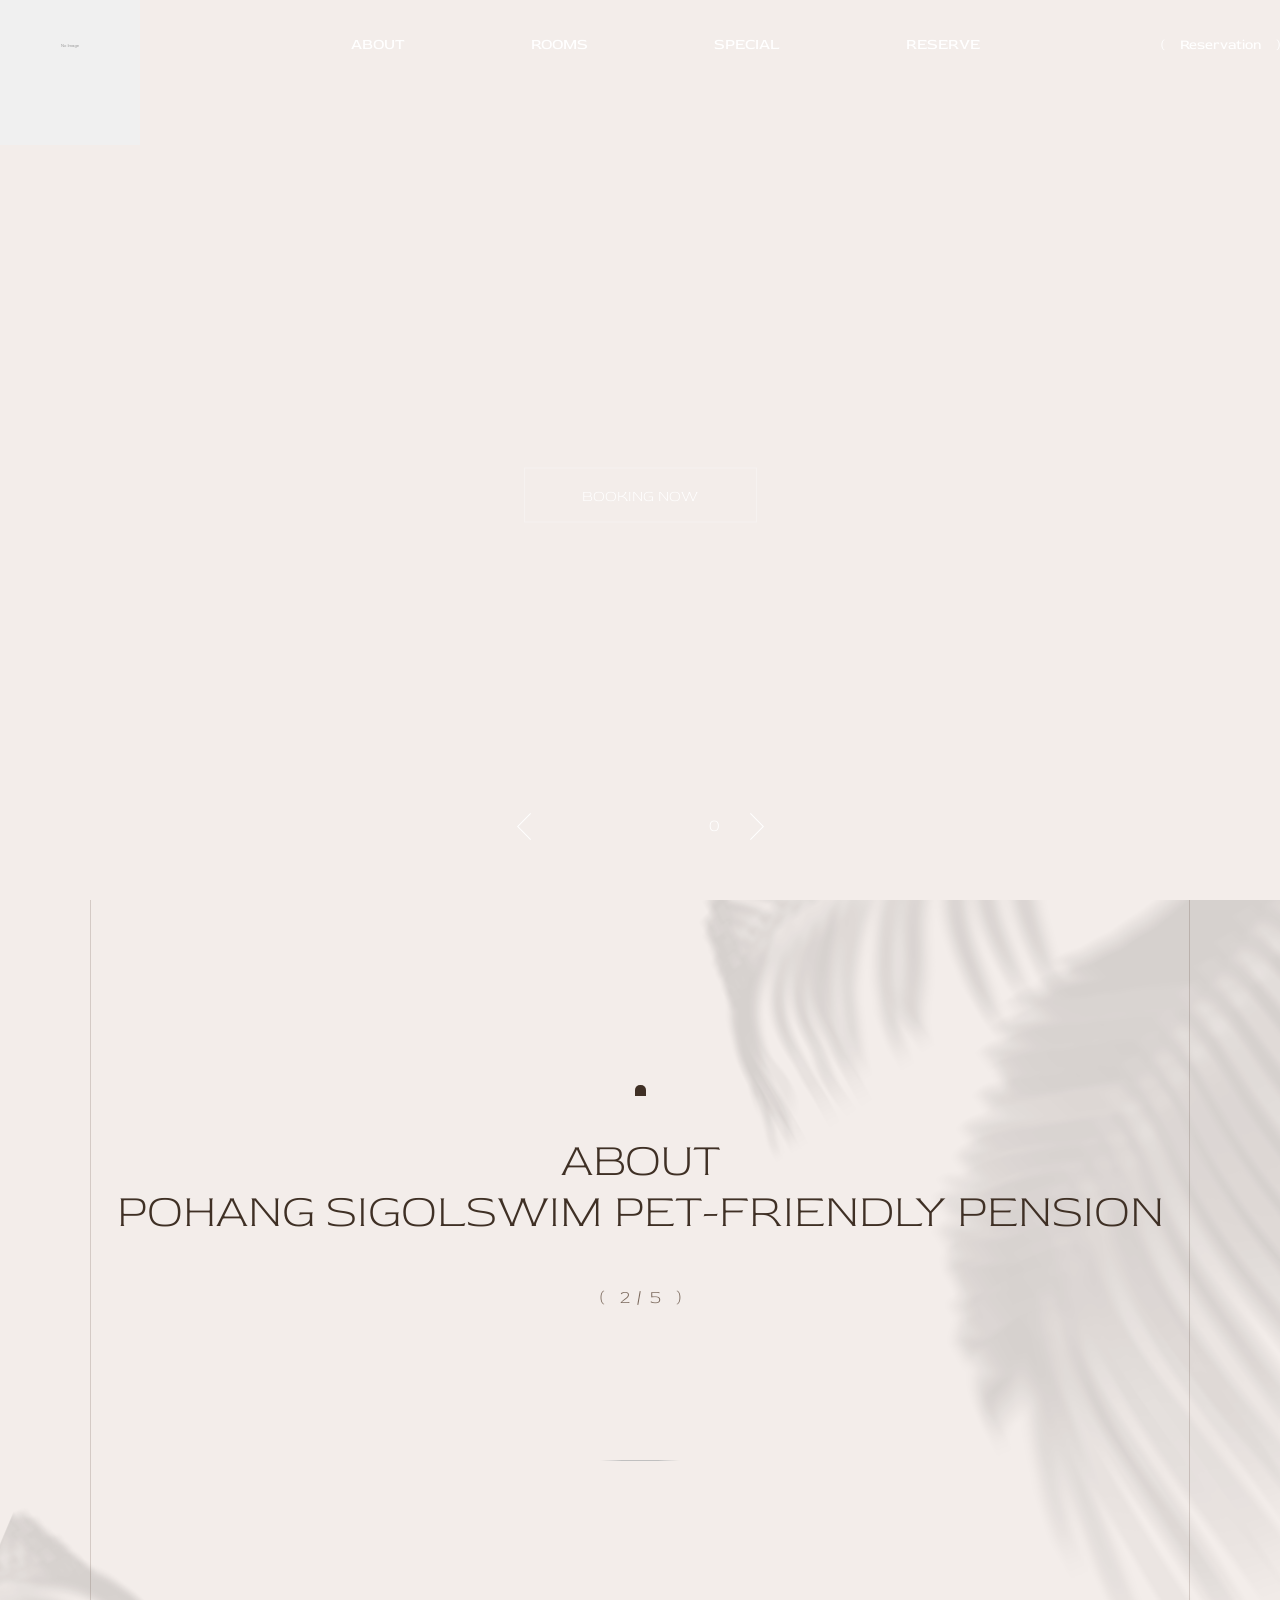
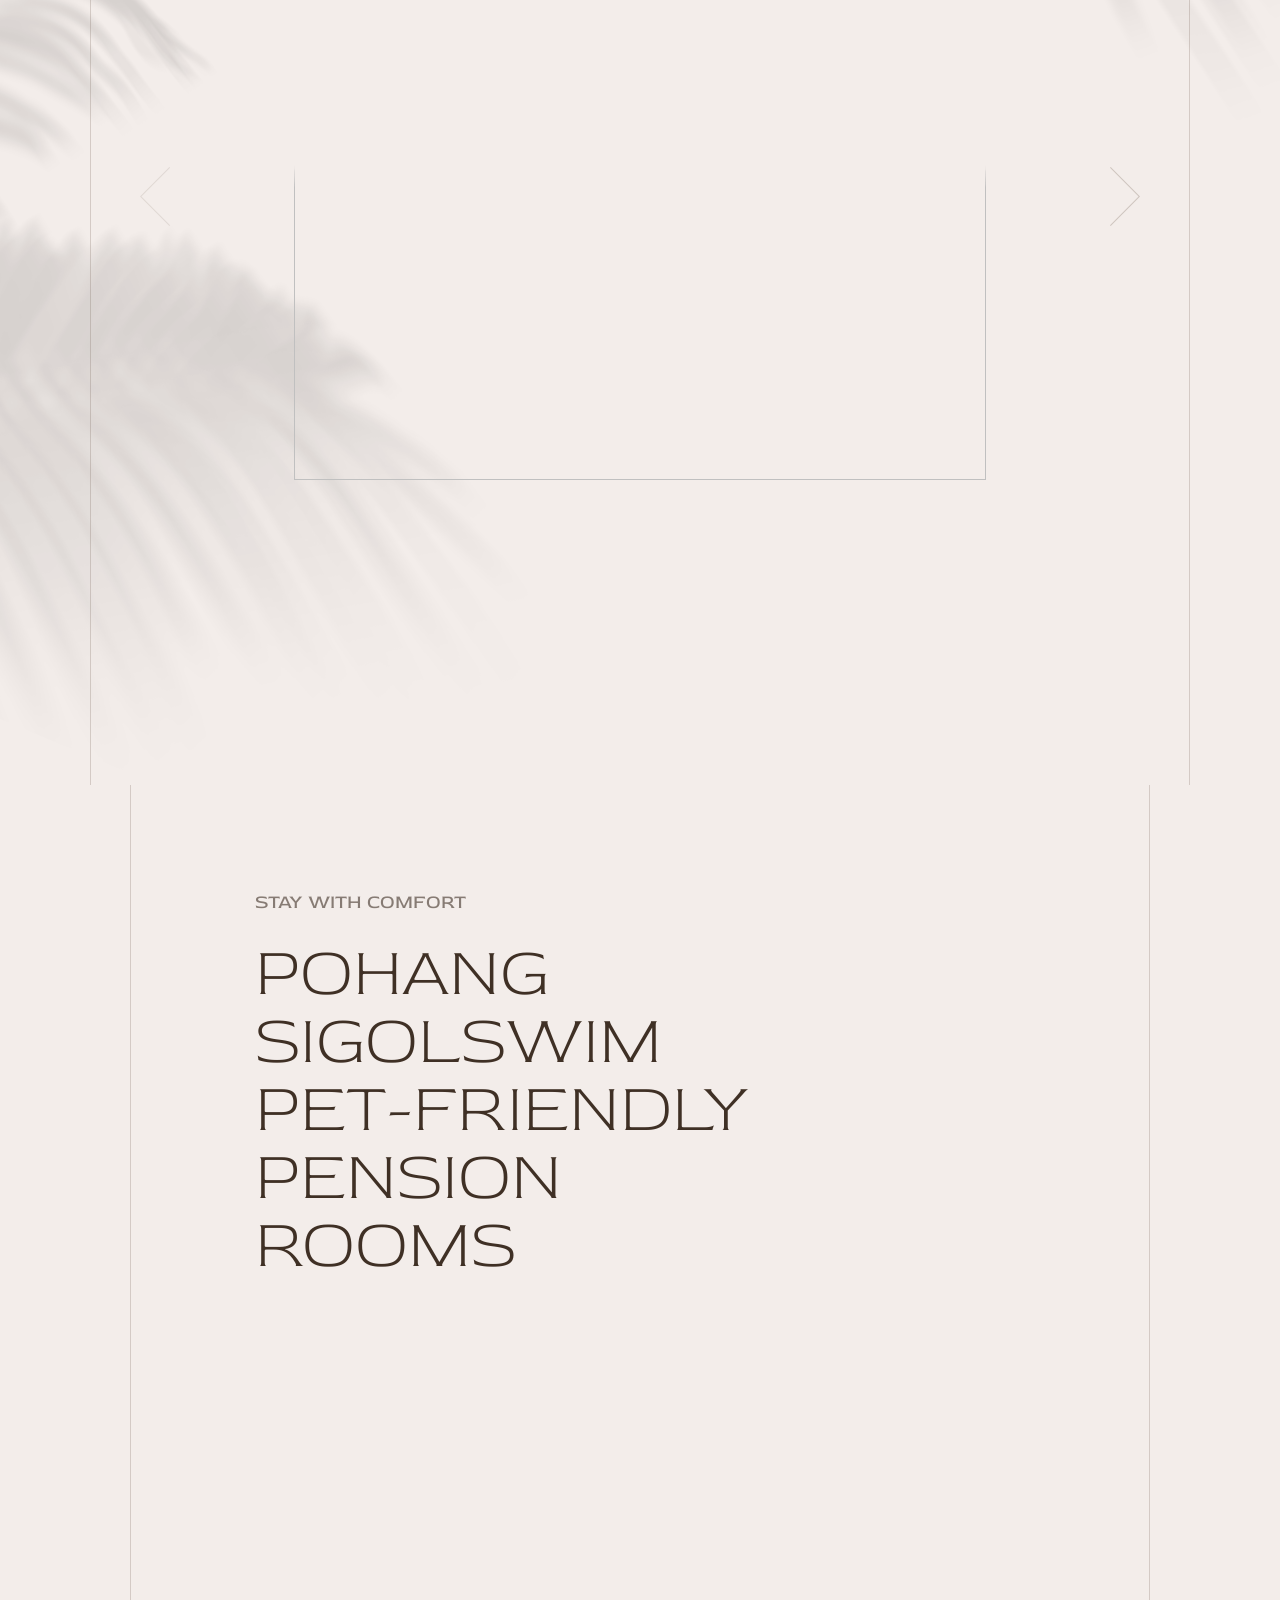
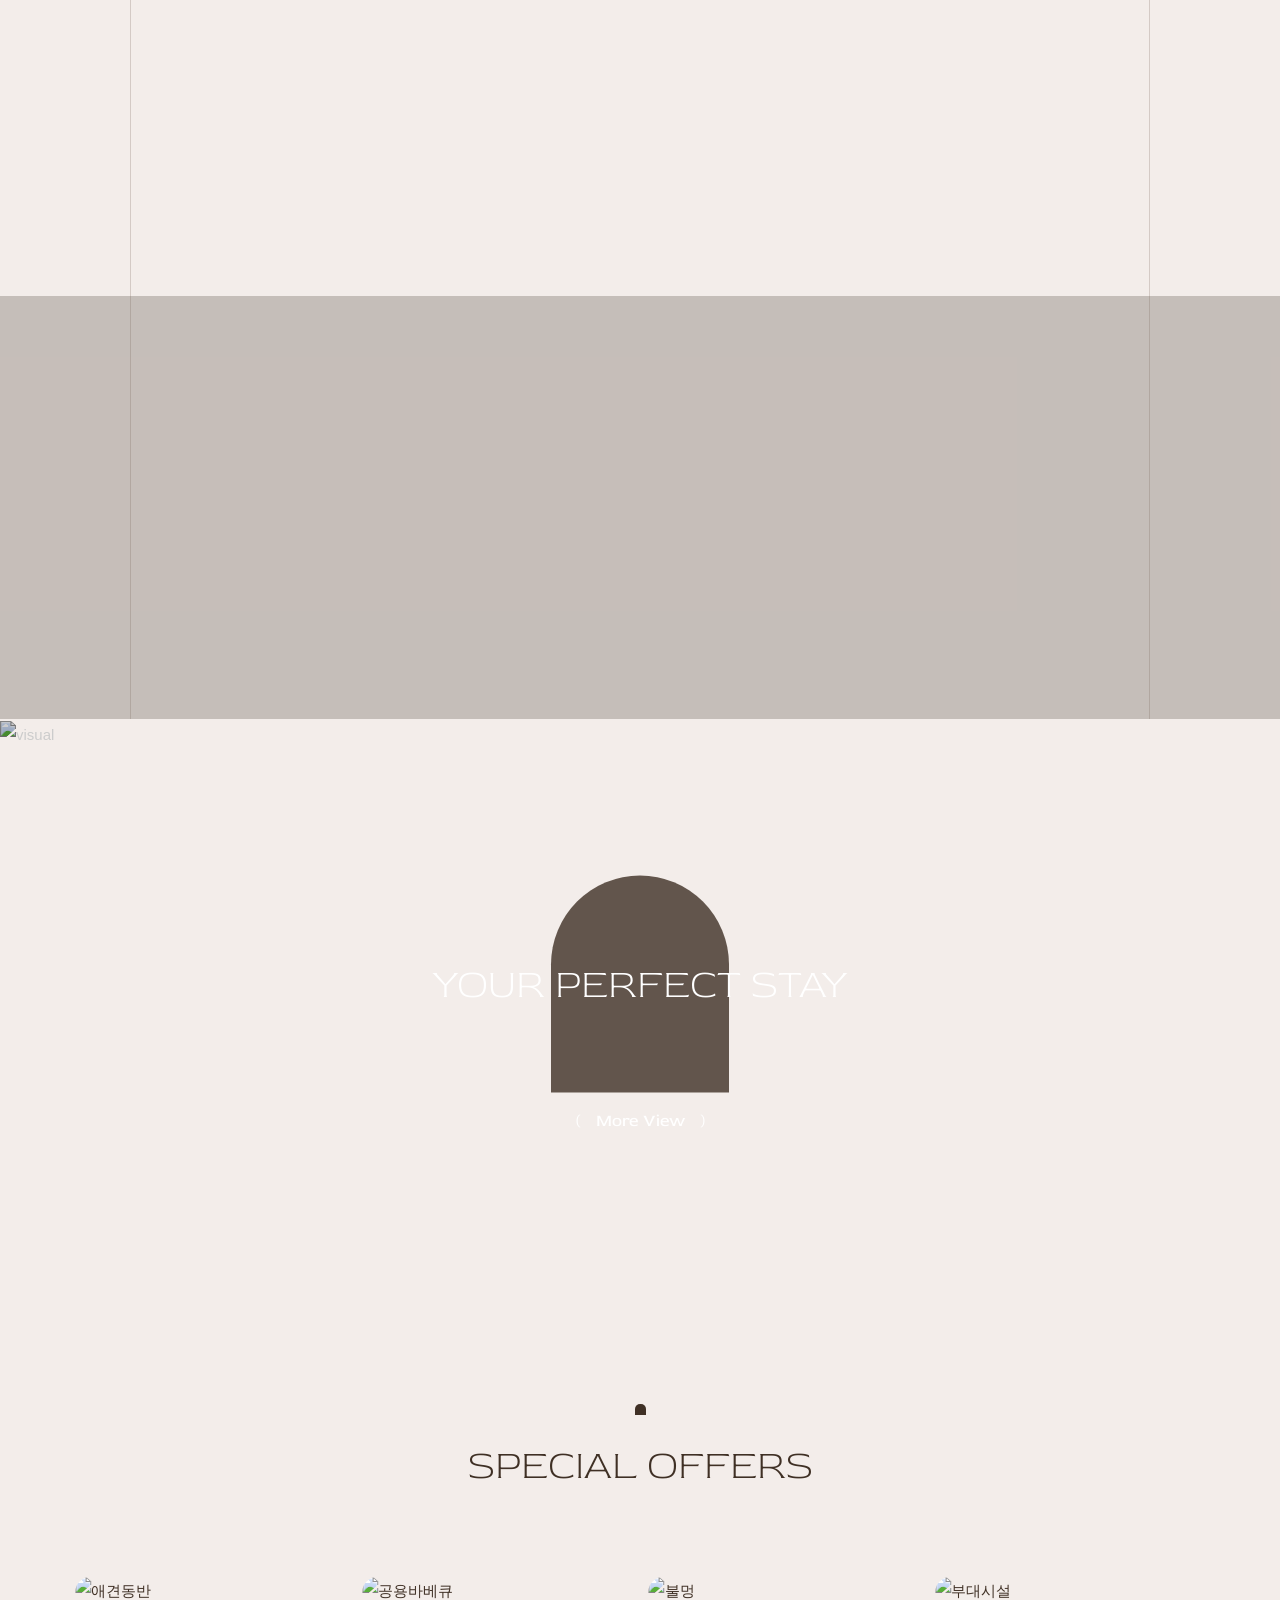
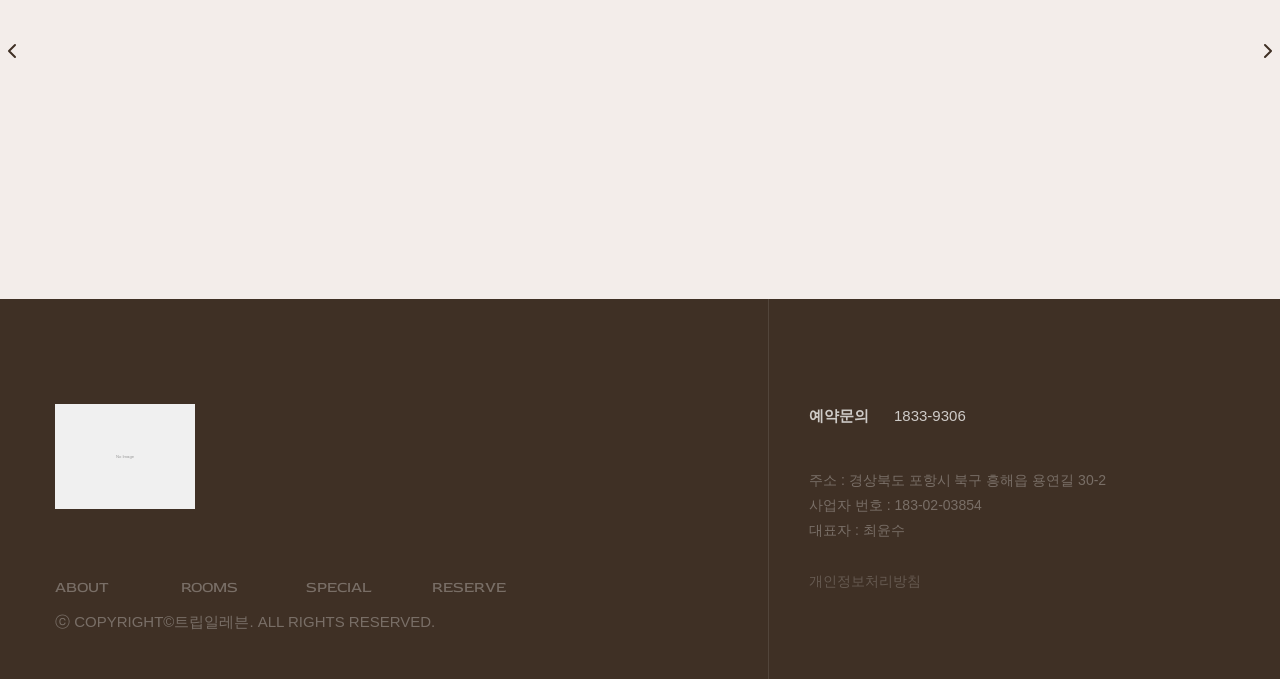
==== index.html @ c0235ed5 "Update template code and site data" ====
<!DOCTYPE html>
<html lang="ko">
<head>
    <meta charset="UTF-8">
    <meta name="viewport" content="width=device-width, initial-scale=1.0">
    <link rel="icon" href="data:,">
    <title>포항 시골쉼 독채 애견동반 펜션 - 홈</title>

    <link rel="stylesheet" href="styles/swiper-bundle.min.css" />
    <link rel="stylesheet" href="https://unpkg.com/aos@next/dist/aos.css" />
    <link rel="stylesheet" href="styles/theme.css">
    <link rel="stylesheet" href="styles/common.css">
    <link rel="stylesheet" href="styles/style.css">
    <link rel="stylesheet" href="styles/popup.css">

    <script src="https://code.jquery.com/jquery-latest.min.js"></script>
    <script src="js/swiper-bundle.min.js"></script>
    <script src="https://unpkg.com/aos@next/dist/aos.js"></script>
    <script src="js/header-footer-loader.js"></script>
  <!-- Open Graph Meta Tags for Social Media -->
  <meta property="og:type" content="website" />
  <meta property="og:title" content="포항 시골쉼 독채 애견동반 펜션 - 홈" />
  <meta property="og:description" content="포항의 약 250평 애견 운동장과 노래방, 공용 바비큐장을 갖춘 독채 펜션입니다." />
  
  <meta property="og:url" content="https://sigolswim.kr" />

  <!-- Twitter Card Meta Tags -->
  <meta name="twitter:card" content="summary_large_image" />
  <meta name="twitter:title" content="포항 시골쉼 독채 애견동반 펜션 - 홈" />
  <meta name="twitter:description" content="포항의 약 250평 애견 운동장과 노래방, 공용 바비큐장을 갖춘 독채 펜션입니다." />
  
</head>
<body>
    <div id="sh_wrapper">
    <main id="sh_container">
            <!-- sh_section [s] -->
            <section id="sh_section" style="background:var(--color-primary)">
                <!-- main_banner [s] -->
                <!-- MAPPER: customFields.pages.index.sections[0].hero.images[isSelected] 동적 배경이미지 적용 -->
                <article>
                    <div id="main_banner">
                        <div class="swiper-container main_slide">
                            <div class="swiper-wrapper" data-index-hero-slides>
                                <div class="swiper-slide" style="background-size:cover;"></div>
                                <div class="swiper-slide" style="background-size:cover;"></div>
                                <div class="swiper-slide" style="background-size:cover;"></div>
                                <div class="swiper-slide" style="background-size:cover;"></div>
                                <div class="swiper-slide" style="background-size:cover;"></div>
                                <div class="swiper-slide" style="background-size:cover;"></div>
                                <div class="swiper-slide" style="background-size:cover;"></div>
                                <div class="swiper-slide" style="background-size:cover;"></div>
                                <div class="swiper-slide" style="background-size:cover;"></div>
                            </div>
                        </div>
                        <div class="txt" data-aos="fade-up">
                            <!-- MAPPER: customFields.pages.index.sections[0].hero.title, description -->
                            <div class="main_txt">
                                <p data-index-hero-description></p>
                                <span data-index-hero-title></span>
                                <a href="#!" data-booking-link>BOOKING NOW</a>
                            </div>
                        </div>
                        <div class="controls">
                            <button type="button" class="arr prev">
                                <img src="images/main_prev.png" alt="prev">
                            </button>
                            <div class="swiper-container pager">
                                <ul class="swiper-wrapper"></ul>
                            </div>
                            <div class="swiper-progress-bar">
                                <span class="slide_progress-bar"></span>
                            </div>
                            <p class="num num02">0</p>
                            <button type="button" class="arr next">
                                <img src="images/main_next.png" alt="next">
                            </button>
                        </div>
                    </div>
                </article>
                <!-- main_banner [e] -->

                <!-- atc01 [s] -->
                <article>
                    <article id="atc01">
                        <div class="all_wrap">
                            <img src="images/shadow_top.png" class="top_bg">
                            <img src="images/shadow_bottom.png" class="bottom_bg">
                            <div data-aos="fade-up" class="aos-init">
                                <div class="tit">
                                    <div class="deco"></div>
                                    <p><span>About</span><span data-essence-description>Jajakdo Aroma</span></p>
                                </div>
                                <div class="pager"></div>
                            </div>
                            <div class="swiper-container atc01_slide" data-aos="fade-up">
                                <div class="controls">
                                    <span class="arr prev"><img src="images/left.png" alt="img01"></span>
                                    <span class="arr next"><img src="images/right.png" alt="img01"></span>
                                </div>
                                <ul class="swiper-wrapper" data-essence-slides>
                                    <!-- MAPPER: customFields.pages.index.sections[0].essence.images[isSelected] 동적 생성 -->
                                </ul>
                            </div>
                        </div>
                    </article>
                </article>
                <!-- atc01 [e] -->

                <!-- roomList [s] -->
                <article>
                    <div id="roomList">
                        <div class="all_wrap">
                            <div class="tit_area room_tit" data-aos="fade-up">
                                <!-- MAPPER: gallery.title (fallback: stay with comfort), property.englishName, gallery.description -->
                                <div data-aos="fade-right">
                                    <b data-gallery-title-comfort>stay with comfort</b>
                                    <p><span data-property-english-name></span><span>rooms</span></p>
                                </div>
                                <b data-aos="fade-left" data-gallery-description></b>
                            </div>
                            <div class="wrap" data-aos="fade-up">
                                <div class="controls">
                                    <span class="arr prev">
                                        <img src="images/left.png" alt="img01">
                                    </span>
                                    <span class="arr next">
                                        <img src="images/right.png" alt="img01">
                                    </span>
                                </div>
                                <!-- MAPPER: property.rooms[].images[0].url + name + description -->
                                <div class="room_slider swiper-container">
                                    <div class="swiper-wrapper room_slide" data-index-room-slides>
                                    </div>
                                </div>
                            </div>
                        </div>
                    </div>
                </article>
                <!-- roomList [e] -->

                <!-- atc02 [s] -->
                <!-- MAPPER: customFields.pages.index.sections[0].closing.title, description, images[isSelected] -->
                <article>
                    <div id="atc02">
                        <div class="bg">
                            <img alt="visual" data-closing-image>
                        </div>
                        <div class="txt">
                            <p data-aos="fade-up" data-closing-title>your perfect stay</p>
                            <span data-aos="fade-up" data-closing-description>
                            </span>
                            <a data-aos="fade-up" href="main.html">(<span>More View</span>)</a>
                        </div>
                    </div>
                </article>
                <!-- atc02 [e] -->

                <!-- atc03 [s] -->
                <!-- MAPPER: customFields.pages.index.sections[0].signature.title, property.facilities[].images[isSelected] + name -->
                <article>
                    <div id="atc03" data-aos="fade-up">
                        <div class="tit">
                            <div class="deco"></div>
                            <p><span data-index-signature-title></span></p>
                            <b data-index-signature-description></b>
                        </div>
                        <div class="controls">
                            <span class="arr prev">
                                <svg xmlns="http://www.w3.org/2000/svg" width="24" height="24" viewBox="0 0 24 24" fill="none" stroke="currentColor" stroke-width="2" stroke-linecap="round" stroke-linejoin="round" class="feather feather-chevron-left">
                                    <polyline points="15 18 9 12 15 6"></polyline>
                                </svg>
                            </span>
                            <span class="arr next">
                                <svg xmlns="http://www.w3.org/2000/svg" width="24" height="24" viewBox="0 0 24 24" fill="none" stroke="currentColor" stroke-width="2" stroke-linecap="round" stroke-linejoin="round" class="feather feather-chevron-right">
                                    <polyline points="9 18 15 12 9 6"></polyline>
                                </svg>
                            </span>
                        </div>
                        <div class="swiper-container offer_slide" data-aos="fade-up">
                            <ul class="swiper-wrapper" data-index-facility-slides>
                            </ul>
                        </div>
                    </div>
                </article>
                <!-- atc03 [e] -->
            </section>
            <!-- sh_section [e] -->
        </section>
    </main>
    </div>

    <script src="js/preview-handler.js"></script>
    <script src="js/image-helpers.js"></script>
    <script src="js/data-mapper/core/base-mapper.js"></script>
    <script src="js/data-mapper/pages/index-mapper.js"></script>
    <script src="js/data-mapper/pages/header-footer-mapper.js"></script>
    <script src="js/common.js"></script>
    <script src="js/pages/index.js"></script>
    <div id="popup-container"></div>
    <script src="js/popup.js"></script>
</body>
</html>
---- styles/theme.css ----
/* ============================================================
   Theme CSS - 색상 및 폰트 정의 (이 파일만 교체하면 테마 변경)
   - 모든 폰트 @import 는 여기에만 둔다
   ============================================================ */

/* ===== Fonts (import는 theme.css 에만) ===== */
@import url('https://fonts.googleapis.com/css2?family=Noto+Sans+KR:wght@100;300;400;500;700&display=swap');
@import url('https://fonts.googleapis.com/css2?family=Red+Rose:wght@300;400;500;600;700&display=swap');
@import url('https://cdn.jsdelivr.net/gh/orioncactus/pretendard@v1.3.9/dist/web/static/pretendard.min.css');

:root {
  /* ===== Colors (백오피스에서 변경 가능) ===== */
  --color-primary: #f3edea;   
  --color-secondary: #3f3025;  

  /* ===== Fonts ===== */
  --font-en-main: 'Red Rose', serif;
  --font-ko-main: 'Noto Sans KR', sans-serif;   
  --font-ko-sub: 'Pretendard', sans-serif;     
}
---- styles/common.css ----
@charset "utf-8";

/* ========================== 초기화 [s] */
html, body, div, span, applet, object, iframe,h1, h2, h3, h4, h5, h6, p, blockquote, pre,a, abbr, acronym, address, big, cite, code,del, dfn, em, img, ins, kbd, q, s, samp,small, strike, strong, sub, sup, tt, var,b, u, i, center,dl, dt, dd, ol, ul, li,fieldset, form, label, legend,table, caption, tbody, tfoot, thead, tr, th, td,article, aside, canvas, details, embed, figure, figcaption, footer, header, hgroup, menu, nav, output, ruby, section, summary,time, mark, audio, video{margin:0;padding:0;border:0;font-size:100%;font:inherit;vertical-align:baseline}
article, aside, details, figcaption, figure, footer, header, hgroup, menu, nav, section{display:block}
body{line-height:1;font-family:var(--font-ko-main)}
ol, ul, dl, dt, dd{list-style:none}
blockquote, q{quotes:none}
blockquote:before, blockquote:after,q:before, q:after{content:'';content:none}
table{border-collapse:collapse;border-spacing:0}
input, button{margin:0;padding:0;font-family:var(--font-ko-main)}
input[type="submit"]{cursor:pointer}
button{cursor:pointer}
textarea, select{font-family:var(--font-ko-main)}
select{margin:0}
a{color:var(--color-secondary);text-decoration:none}
label, input, button, select, img{vertical-align:middle}
body{font-size:0.81em}
*, :after, :before{box-sizing:border-box}
*{-webkit-text-size-adjust:none}
.sound_only{display:inline-block !important;position:absolute;top:0;left:0;margin:0 !important;padding:0 !important;font-size:0;line-height:0;border:0 !important;overflow:hidden !important}

:root{--mainsize:1200px}
/* ========================== 초기화 [e] */

/* ========================== HEADER */
#sh_wrapper{position:relative;width:100%;font-size:15px;font-weight:400;color:#777;line-height:1.8;word-break:keep-all;font-family:var(--font-ko-sub)}
#sh_hd{position:relative;z-index:20;width:100%}
#sh_hd.sub{position:absolute}

#shGnb{display:flex;align-items:center;position:absolute;left:50%;transform:translateX(-50%);width:100%;height:90px;max-width:1400px}
.sh_lnb_bg{display:none;position:absolute;top:0;left:0;width:100%;height:550px;background-color:#fff}

/* 로고*/
.sh_logo {position:relative;width:140px;}
.sh_logo img {width:100%;height:auto;display:block;}
.sh_logo .logo-pc {display:block;transition:opacity .2s;}
.sh_logo .logo-m {display:none;}

/* header.on 상태일 때 */
#shGnb.on .sh_logo .logo-pc {display:none;}
#shGnb.on .sh_logo .logo-m {display:block;}

/* 메뉴 오픈(#shGnb.on) 시 로고도 대메뉴 텍스트와 동일하게 secondary 색으로 전환.
   업체별 컬러 로고 파일이 따로 없으므로, 로고 이미지의 알파를 mask 로 써서
   --color-secondary 를 칠한다. --logo-src / data-logo-ready 는 header-footer-mapper 가 주입 */
html[data-logo-ready] .sh_logo .logo-pc,
html[data-logo-ready] .sh_logo .logo-m {position:absolute;left:0;top:0;width:100%;}
html[data-logo-ready] .sh_logo .logo-pc {position:static;}
html[data-logo-ready] .sh_logo .logo-m {
    display:block;opacity:0;transition:opacity .2s;
    background-color:var(--color-secondary);
    -webkit-mask:var(--logo-src) no-repeat center / contain;
    mask:var(--logo-src) no-repeat center / contain;
}
html[data-logo-ready] .sh_logo .logo-m img {visibility:hidden;}
html[data-logo-ready] #shGnb.on .sh_logo .logo-pc {display:block;opacity:0;}
html[data-logo-ready] #shGnb.on .sh_logo .logo-m {opacity:1;}

/*header*/
#shGnb .sh_nav ul,
#shGnb .sh_nav ul .depth1, {position:absolute;left:50%;top:50%;transform:translate(-50%, -50%);width:max-content}
#shGnb .sh_nav {position:relative;z-index:90; text-align:center; font-size:0; display:block;padding-left:150px}
#shGnb .sh_nav:after {content:'';display:block;clear:both;}
#shGnb .sh_nav ul,
#shGnb .sh_nav ul .depth1 {display:inline-block;vertical-align:middle;font-size:15px;position:relative;}
#shGnb .sh_nav ul .depth1 .depth1_a {line-height:6.25;display:block;padding:0 61px;transition:none;letter-spacing:0; text-transform:uppercase;}
#shGnb .sh_nav ul .depth1 .depth1_a span{display: block;font-weight: 400;color: #fff;transition: all .2s;font-family: var(--font-en-main), var(--font-ko-sub);}
#shGnb.on .sh_nav ul .depth1 .depth1_a span{color:var(--color-secondary);}
#shGnb .sh_nav ul .depth1 .depth_box {display: block; position: absolute;left: 50%;transform: translateX(-50%);min-width: 100%; width: max-content;min-height: 145px;max-height:440px;overflow-y:auto;overflow-x:hidden;}
#shGnb .sh_nav ul .depth1 .depth_box.on {max-height:440px;opacity:1;}
/* 동적 메뉴(rooms/special)가 많을 때 소메뉴 스크롤바 */
#shGnb .sh_nav ul .depth1 .depth_box::-webkit-scrollbar {width:4px;}
#shGnb .sh_nav ul .depth1 .depth_box::-webkit-scrollbar-thumb {background:#ccc;border-radius:4px;}
#shGnb .sh_nav ul .depth1 .depth_box::-webkit-scrollbar-track {background:transparent;}
#shGnb .sh_nav ul .depth1 .depth_box li {font-size:14px;line-height:1;padding:7px 0;color:var(--color-secondary);}
#shGnb .sh_nav ul .depth1 .depth_box li + li {margin-top:5px;}
#shGnb .sh_nav ul .depth1 .depth_box li a {display: none; line-height: 1.8;text-align: center;color: #999;transition: all .2s;}
#shGnb .sh_nav ul .depth1 .depth_box li a:hover{color:red}
#shGnb.on .sh_nav ul .depth1 .depth_box li a {color:#999;display:block}


#shGnb .sh_nav .sh_nav01 {float:left;}
#shGnb .sh_nav .sh_nav02 {float:right;}
#shGnb .sh_nav_bg{position:absolute;left:0;top:100%;right:0;background:rgba(179,158,145,0.5);z-index:50;overflow:hidden;height: 0;box-sizing: border-box;height:0;transition:all .5s;}
#shGnb .sh_nav_bg.on {height:500px;}


/* 대분류  */
#shGnb.on .sh_tip{color:var(--color-secondary)}

/* 소분류 */
#shGnb .sh_lnb_s{}
#shGnb .sh_lnb_s li a{display:block;line-height:1.8;text-align:center;color:#999;transition:all .2s}
#shGnb .sh_lnb_s li a:hover{color:var(--color-secondary)}

/* 예약하기 버튼 */
#shGnb .sh_tip{position:absolute;right:0;font-size:14px;color:#fff;font-family:var(--font-en-main)}
#shGnb .sh_tip span{padding:0 15px;transition:0.2s}
#shGnb .sh_tip:hover span{padding:0 25px}

/* ybs 버튼 */
#shGnb .ybs{position:absolute;right:10%;font-size:14px;color:#fff;font-family:var(--font-en-main)}
#shGnb .ybs span{padding:0 15px;transition:0.2s}
#shGnb .ybs:hover span{padding:0 25px}

/* 반응형 메뉴 [s] */
#topmenuM{display:none;position:relative;width:100%;min-height:66px;padding:15px 15px 15px 15px;line-height:1.8;font-family:var(--font-ko-main);font-weight:400}	
/* 로고 */
#m_logo{position:relative}
#m_logo a{display:inline-block}
/* 전화걸기 */
#topmenuM .tel{display:block;position:absolute;right:15px;top:10px;width:45px;height:45px;border-radius:50%;font-size:20px;text-align:center;line-height:40px;color:#fff;background-color:#978468}

/* 상단 버튼 및 오픈메뉴 */
#m_navBtn{position:absolute;top:25px;right:15px;z-index:5;width:24px;height:30px}
#m_navBtn span{display:block;position:relative;top:50%;transform:translateY(-50%);width:100%;height:2px;background-color:#fff}
#m_navBtn span.on:before, #m_navBtn span.on:after{background-color:#000}
#m_navBtn span:before, #m_navBtn span:after{display:block;content:"";position:absolute;top:-8px;width:24px;height:2px;background-color:#fff;transition:all .1s}
#m_navBtn span:after{top:8px}
#m_navBtn.on{position:fixed}
#m_navBtn.on span{background-color:transparent}
#m_navBtn.on span:before{top:0;transform:rotate(45deg)}
#m_navBtn.on span:after{top:0;transform:rotate(-45deg)}
#mnavWrap{display:none;position:fixed;left:0;top:0;z-index:4;width:100%;height:100%;background-color:rgba(0,0,0,.7)}
#mnavWrap .inner{overflow-y:scroll;opacity:0;position:fixed;right:-40px;top:0;z-index:6;min-width:300px;width:75%;height:100%;padding:60px 0;background-color:#fff;transition:all .1s}
#mnavWrap.on .inner{opacity:1;right:0;transition:all .4s}
#mnavWrap .inner:before, #mnavWrap .inner:after{opacity:0;display:block;position:fixed;top:0;right:-40px;z-index:1;content:"";min-width:300px;width:70%;height:60px;background-color:#fff;transition:all .1s}
#mnavWrap .inner:after{top:auto;bottom:0}
#mnavWrap.on .inner:before, #mnavWrap.on .inner:after{opacity:1;right:0;transition:all .4s}
#mnavWrap .inner .mo_hd_copy{position:fixed;left:0;bottom:15px;z-index:2;min-width:300px;width:70%;font-size:12px;text-align:center;color:#888}
#mnavWrap .user_tip{padding:10px 20px;background-color:#f5f5f5}
#mnavWrap .user_tip li{display:inline-block}
#mnavWrap .user_tip li+li{margin-left:10px}
/* 대분류 */
#topmenuM .inner .aside_box .depth1{display:block;position:relative;width:100%;height:52px;padding:0 20px;border:none;border-bottom:1px solid #ddd;background:none;font-size:16px;line-height:52px;color:var(--color-secondary);text-align:left;font-family:var(--font-ko-main);font-weight:500}
#topmenuM .inner .aside_box .depth1:after{content: ""; position: absolute;top: 50%;right: 20px;transform: translateY(-50%); width: 16px;height: 11px;
background-image: url(../images/icon_down.png);background-repeat: no-repeat; background-position: 0 0;transition: all 0.3s;}
#topmenuM .inner .aside_box  .depth1.on:after{transform: rotate(180deg);}
/* 소분류 */
#topmenuM .inner .aside_box .depth_list{display:none;padding:15px 20px;border-bottom:1px solid #ddd;background-color:#f2f3f5}
#topmenuM .inner .aside_box .depth_list li a{font-size:14px;color:#777}

/* ========================== PROGRESS BAR */
.swiper-progress-bar{position:relative;width:90px;height:1px;margin-right:10px}
.slide_progress-bar{opacity:0;position:absolute;left:0;right:0;width:100%;height:1px;background:rgba(255,255,255,0.3)}
.slide_progress-bar:after{content:"";position:absolute;top:0;left:0;width:0;height:100%;background:#fff}
.swiper-progress-bar.active .slide_progress-bar{opacity:1}
.swiper-progress-bar.animate .slide_progress-bar{transition:width 3.5s linear;width:100%}
.swiper-progress-bar.animate .slide_progress-bar:after{transition:width 3.5s linear;width:100%}

@media (max-width: 1440px) {
  .swiper-progress-bar{width:75px}
}
@media (max-width: 768px) {
  .swiper-progress-bar{width:65px}
}
@media (max-width: 480px) {
  .swiper-progress-bar{width:55px}
}

/* ========================== CONTAINER */
#sh_section{background:url(../img/common/bg.jpg) repeat}
#sh_container{position:relative;width:100%;z-index:4;}
#sh_container_wrapper{position:relative;width:100%}
#sh_container_wrapper:after{display:block;visibility:hidden;clear:both;content:""}
#sh_container .section{background:url(../img/common/bg.jpg);background-repeat:repeat}

/* ========================== CONTENT */
#sh_content{position:relative;z-index:4;max-width:1200px;min-height:500px;padding:0;margin:70px auto 80px;line-height:1.6;color:#888;zoom:1}
#sh_content:after{display:block;visibility:hidden;clear:both;content:""}




/* ========================== FOOTER */
#sh_ft{overflow:hidden;width:100%;height:380px;font-size:15px;line-height:1.6;color:rgba(255, 255, 255, 0.3);background:var(--color-secondary);font-family:var(--font-ko-sub)} 
#sh_ft .flex{display:flex;align-items:flex-start;height:100%}
#sh_ft .left{display:flex;flex-direction:column;justify-content:space-between;width:60%;height:100%;padding:105px 20px 45px 210px}
#sh_ft .left .menu > a.ft-logo{display:inline-block;width:140px}
#sh_ft .left .menu > a.ft-logo img{width:100%;height:auto;display:block}
#sh_ft .left .menu .ft_nav{padding-top:60px}
#sh_ft .left .menu .ft_nav > ul{display:flex;align-items:flex-start;gap:60px}
#sh_ft .left .menu .ft_nav > ul > li{display:flex;align-items:flex-start;flex-direction:column;gap:15px}
#sh_ft .left .menu .ft_nav > ul > li > a{color:rgba(255, 255, 255, 0.3);font-size:15px;font-family:var(--font-en-main), var(--font-ko-sub);transition:0.2s}
#sh_ft .left .menu .ft_nav > ul > li > a:hover{color:rgba(255, 255, 255, 0.8)}
#sh_ft .left .menu .ft_nav > ul > li .ft_smenu li a{font-size:14px;color:rgba(255, 255, 255, 0.3);transition:0.2s}
#sh_ft .left .menu .ft_nav > ul > li .ft_smenu li a:hover{color:rgba(255, 255, 255, 0.8)}
#sh_ft .left .menu .copy{font-family:var(--font-en-main)}
#sh_ft .right{display:flex;flex-direction:column;justify-content:space-between;gap:60px;width:40%;height:100%;padding:105px 0 0 0;border-left:1px solid rgba(255, 255, 255, 0.1)}
#sh_ft .right .top{padding-left:60px}
#sh_ft .right .cs{padding-bottom:40px;color: rgba(255, 255, 255, 0.75);}
#sh_ft .right .cs p b{display:inline-block;padding-right:25px;font-size:15px;font-weight:600}
#sh_ft .right .cs p+p{margin-top:10px}
/* 전화번호가 여러 개일 때 라벨 옆 첫 번호 아래로 줄바꿈해 노출.
   #sh_ft 는 고정 높이(380px)라 늘어난 줄만큼 상단 여백을 줄인다.
   .has-multi-phone 은 번호가 2개 이상일 때만 붙으므로 1개일 때 레이아웃은 그대로 유지된다. */
#sh_ft.has-multi-phone .left{padding-top:75px}
#sh_ft.has-multi-phone .right{padding-top:75px}
#sh_ft .right .cs p [data-footer-phone]{display:inline-block;vertical-align:top}
#sh_ft .right .cs p [data-footer-phone] .phoneItem{display:block}
#sh_ft .right .cs p [data-footer-phone] .phoneItem+.phoneItem{margin-top:4px}
#sh_ft .right .add{font-size:14px;line-height:1.8;word-break:keep-all}
#sh_ft .right .admin{display:flex;align-items:center;gap:30px;height:105px;padding-left:60px;border-top:1px solid rgba(255, 255, 255, 0.1)}
#sh_ft .right .admin a{font-size:15px;font-weight:300;color:rgba(255, 255, 255, 0.2);font-family:var(--font-en-main)}
#sh_ft .right .admin a:hover{color:rgba(255, 255, 255, 0.8)}
#sh_ft .right .pop{display:flex;align-items:center;gap:30px;padding:26px 0 0}
#sh_ft .right .pop a{color:rgba(255, 255, 255, 0.2);transition:0.2s}
#sh_ft .right .pop a:hover{color:rgba(255, 255, 255, 0.8)}

/* ========================== QUICKLIST */
#quick_bnr{display:none;position:fixed;right:-80px;top:50%;z-index:20;transform:translateY(-50%);text-align:center;font-size:12px;letter-spacing:-.3px;transition:right .4s;font-family:var(--font-ko-main);font-weight:500}
#quick_bnr.fixed{right:10px}
#quick_bnr .tit{padding:15px 0;font-size:12px;font-weight:700;color:#fff;background-color:var(--color-secondary)}
#quick_bnr .tit p{padding-top:7px}

/* 링크 */
#quick_bnr .links{border-left:1px solid #e1e1e1;border-right:1px solid #e1e1e1}
#quick_bnr .links > li{position:relative;border-bottom:1px solid #e1e1e1;color:#999;background-color:rgba(255,255,255,.95)}
#quick_bnr .links > li.tel{padding:10px 0}
#quick_bnr .links > li.tel span{font-size:14px;line-height:17px;color:var(--color-secondary);font-family:var(--font-ko-main);font-weight:900}
#quick_bnr .links > li > p, #quick_bnr .links > li > a p{padding-top:5px}
#quick_bnr .links > li > a{display:block;padding:10px 0;color:#999;transition:all .2s}
#quick_bnr .links > li img{width: 55%;margin: 0 8px;}
#quick_bnr .kakao_pc{display:block}
#quick_bnr .kakao_pc p{display:none;flex-direction:column;justify-content:center;align-items:center;height:68px}
#quick_bnr .kakao_pc p span{margin-top:5px}
#quick_bnr .kakao_mo{display:none}
#quick_bnr .kakao_mo i{font-size:17px!important}

/* 상단으로 */
#quick_bnr .toTop{width:46px;height:46px;margin:12px auto;border-radius:50%;border:1px solid #e1e1e1;font-size:10px;line-height:1.6;color:#999;background-color:rgba(255,255,255,.95);transition:color .2s;font-family:var(--font-ko-main);font-weight:500}
#quick_bnr .toTop i{display:block;font-size:12px}

/* 지금예약 */
#fix_resv{opacity:0;display:none;position:fixed;right:0;bottom:58px;z-index:50;height:50px;margin-right:-10px;padding:0 15px 0 20px;border-radius:30px 0 0 30px;font-size:14px;text-align:center;line-height:52px;color:#fff;background-color:#978468;box-shadow:5px 5px 5px rgba(0,0,0,.2);transition:all .2s;font-family:var(--font-ko-main);font-weight:500}
#fix_resv i{padding-left:8px;font-size:13px}
#fix_resv.active{opacity:1;margin-right:0}

/* 반응형 [s] */
@media (hover:hover){
#quick_bnr .links > li > a:hover{color:var(--color-secondary)}
}
@media (max-width:1640px){
#sh_ft .left .menu .ft_nav > ul{gap:10px}
#sh_ft .left .menu .ft_nav > ul > li{width:calc(100% / 6)}
#sh_ft .left{padding:105px 20px 45px 55px}
#sh_ft .right .top{padding:0 20px 0 40px}
#sh_ft .right .admin{padding-left:40px}
}
@media (max-width:1024px){
#shGnb{display:none}
#topmenuM{display:block;position:absolute;border-bottom:1px solid rgb(255, 255, 255, 0.2)}
#sh_ft{height:583px;font-size:14px}
#sh_ft .left{padding:80px 0 40px 30px;}
#sh_ft .left .menu .ft_nav{padding-top:30px}
#sh_ft .left .menu .ft_nav > ul{flex-wrap:wrap;gap:35px}
#sh_ft .left .menu .ft_nav > ul > li{width:calc(100% / 4)}
#sh_ft .right{padding:80px 0 0 0}
#sh_ft .right .top{padding:0 10px 0 30px}
#sh_ft .right .pop{padding-top:108px}
#sh_ft .right .add{font-size:13px}
#quick_bnr{display:flex;flex-wrap:wrap;position:relative;width:100%;right:auto!important;top:auto;z-index:1;transform:none;background-color:#20231f;border-bottom:1px solid rgba(255,255,255,.1)}
#quick_bnr.main{display:flex}
#quick_bnr .tit{display:none}
#quick_bnr .toTop{display:none}
#quick_bnr .links{display:flex;justify-content:space-around;width:100%;border:none}
#quick_bnr .links+.links{background-color:rgba(0,0,0,.12)}
#quick_bnr .links > li{border:none;background:none}
#quick_bnr .links > li a{display:flex;flex-direction:column;justify-content:center;height:68px;padding:0;color:#fff}
#quick_bnr .links > li a p{padding-top:8px}
#quick_bnr .links > li.tel{display:none}
#quick_bnr .links > li .blog{font-size:12px;font-style:normal;font-family:var(--font-ko-main);font-weight:700}
#quick_bnr .kakao_pc{display:none}
#quick_bnr .kakao_mo{display:block}
#quick_bnr .links > li > a:hover{color:#fff}
}
@media (max-width:768px){
#sh_ft{height:auto;font-size:13px}
#sh_ft .flex{flex-direction:column}
#sh_ft .left{padding:60px 0 0 0;gap:45px;width:100%;text-align:center}
#sh_ft .left .menu .ft_nav > ul{flex-wrap:nowrap;gap:0px;justify-content:space-evenly}
#sh_ft .left .menu .ft_nav > ul > li{width:calc(100% / 7);align-items:center;text-align:center}
#sh_ft .left .menu .ft_nav > ul > li > a{font-size:14px}
#sh_ft .left .menu .ft_nav > ul > li .ft_smenu li a{font-size:13px}
#sh_ft .right{padding:30px 0 0 0;gap:30px;width:100%;text-align:center;border-left:none}
#sh_ft .right .top{padding:0px}
#sh_ft .right .cs{padding-bottom:30px}
#sh_ft .right .cs p b{padding-right:15px;font-size:14px}
#sh_ft .right .pop{justify-content:center;padding:20px 0}
#sh_ft .right .add{padding:0 10px}
#sh_ft .right .admin{justify-content:end;padding-left:0px;padding-right:20px;height:55px}
}
@media (max-width:480px){
#m_logo img{width:130px;}
#sh_hd.sub #topmenuM{position:relative;background-color:rgba(0,0,0, 0.7)}
#sh_hd.sub{position:relative;}
#sh_ft .left .menu .ft_nav{display:none}
#sh_ft .left{padding:50px 0 0 0;gap:20px}
#sh_ft .right{padding:20px 0 0 0;gap:20px}
#sh_ft .right .cs{padding-bottom:20px}
#sh_ft .right .cs p+p{margin-top:8px}
#sh_ft .right .pop{padding:10px 0}
#sh_ft .right .admin{padding-right:15px;gap:25px}
#sh_ft .right .admin a{font-size:14px}
#fix_resv{display:block}
}
@media (max-width:380px){
#sh_ft .left{padding:40px 0 0 0;gap:15px}
#sh_ft .right{padding:15px 0 0 0;gap:15px}
#sh_ft .right .cs{padding-bottom:15px}
#sh_ft .right .cs p+p{margin-top:5px}
#sh_ft .right .cs p b{padding-right:12px}
#sh_ft .right .admin{padding-right:10px;gap:20px;height:45px}
#sh_ft .right .admin a{font-size:13px}
}
/* 반응형 [e] */
































/* ========================== Image Placeholder Styles */
.empty-image-placeholder {
    display: block;
    width: 100%;
    height: auto;
    min-height: 200px;
    background-color: #f0f0f0;
    object-fit: contain;
}

#sh_ft [data-logo].empty-image-placeholder {
    min-height: 100px;
}
---- styles/style.css ----
@charset "utf-8";

/*공통layout*/
.for_pc {display:inline-block;}
.for_m {display:none;}
.mo {display:none;}
@media screen and (max-width:640px){
    .for_pc {display:none;}
    .for_m {display:block;}
}
.mo {display:none;}
@media screen and (max-width:480px){
    .mo {display:block;}

}
/* ========================== SNB_WRAP */
#snb_wrap{border-bottom:1px solid var(--color-primary)}
#snb_wrap ul{font-size:0;text-align:center;max-width:1250px; margin:0 auto; box-sizing:border-box; padding:0 20px;}
#snb_wrap ul:after{display:block; content:"";clear:both}
#snb_wrap li{display:inline-block;vertical-align:top;}
#snb_wrap li:nth-child(n+2){margin-left:50px;}
#snb_wrap li a{font-size:17px; color:#797979; letter-spacing:-0.02em; line-height:70px;}
#snb_wrap li.on a{color:var(--color-secondary); font-weight:500;}

#snb_wrap li i{ color:#797979;}
#snb_wrap li.on i{ color:#867165;}


#snb_wrap .desktop{display:block;}
#snb_wrap .mobile{display:none; padding:0 15px;}
#snb_wrap .mobile li{margin-left:20px; float:left;}
#snb_wrap .mobile li:first-child{margin-left:0 !important;}
#snb_wrap .snb_mobile{overflow:visible !important;}
@media only screen and (max-width:1480px) {

}
@media only screen and (max-width:1250px) {
    #snb_wrap li:nth-child(n+2){margin-left:40px;}
    #snb_wrap li a{font-size:14px;line-height:60px; }
    #snb_wrap li a:after{bottom:18px}

    #snb_wrap .mobile li{margin-left:40px}
}
@media only screen and (max-width:1100px) {

}
@media only screen and (max-width:999px) {
    #snb_wrap li:nth-child(n+2){margin-left:30px;}
    #snb_wrap li a{font-size:13px;line-height:55px; }
    #snb_wrap li a:after{bottom:16px}

    #snb_wrap .mobile li{margin-left:30px}
}
@media only screen and (max-width:860px) {
    #snb_wrap .desktop{display:none;}
    #snb_wrap .mobile{display:block; overflow:hidden; height:55px;}
}
@media only screen and (max-width:680px) {
    #snb_wrap li:nth-child(n+2){margin-left:20px;}
    #snb_wrap li a{line-height:50px;}
    #snb_wrap li a:after{bottom:14px}

    #snb_wrap li i{display:none}

    #snb_wrap .mobile{height:50px;}
    #snb_wrap .mobile li{margin-left:20px}
}
@media only screen and (max-width:480px) {

}

/* =========================== MAIN */
/* 슬라이더 */
#main_banner{position:relative}
#main_banner .main_slide{min-height:800px;height:100vh}
#main_banner .main_slide li{background:center no-repeat;background-size:cover}
#main_banner,
#main_banner .main_slide .swiper-container,
#main_banner .main_slide .swiper-slide {height:100%;}
/* 텍스트 */
#main_banner .txt{width:100%;position:absolute;left:50%;top:50%;z-index:5;transform:translate(-50%,-50%);color:#fff;letter-spacing:0}
#main_banner .txt .main_txt{color:#fff;text-align:center}
#main_banner .txt .main_txt p{padding-bottom:30px;font-size:16px;font-weight:500}
#main_banner .txt .main_txt span{font-size:75px;font-weight:300;line-height:1;font-family:var(--font-en-main)}
#main_banner .txt .main_txt a{display:block;width:233px;height:55px;margin:60px auto 0;border:1px solid rgba(255, 255, 255, 0.3);font-weight:300;line-height:55px;text-align:center;color:#fff;transition:0.2s;font-family:var(--font-en-main)}

/* 컨트롤 */
#main_banner .controls{ display:flex;align-items:center;position:absolute;bottom:60px;left:50%;z-index:101;transform:translateX(-50%);overflow:hidden;color:#fff}
#main_banner .controls button{margin-top:2px;display:inline-block;cursor:pointer;width:45px;border:none;background:none;transition:0.2s}
#main_banner .controls .num{left:auto;margin:0 15px;bottom:auto;width:auto;font-size:17px;font-weight:300;color:#fff;font-family:var(--font-en-main);line-height:29px}
#main_banner .controls .pager{margin:0 15px;width:18px;display:inline-block}
#main_banner .controls .pager ul li{opacity:0!important;text-align:center}
#main_banner .controls .pager ul li.on{opacity:1!important}

/* 프로그레스바 */
.swiper-progress-bar{position:relative;width:90px;height:1px;margin-right:10px}
.slide_progress-bar{opacity:0;position:absolute;left:0;right:0;width:100%;height:1px;background:rgba(255,255,255,0.3)}
.slide_progress-bar:after{content:"";position:absolute;top:0;left:0;width:0;height:100%;background:#fff}
.swiper-progress-bar.active .slide_progress-bar{opacity:1} 
.swiper-progress-bar.animate .slide_progress-bar{transition:width 3.5s linear;width:100%}	
.swiper-progress-bar.animate .slide_progress-bar:after{transition:width 3.5s linear;width:100%} 		 

/* 반응형 [s] */
@media (hover:hover){
    #main_banner .txt .main_txt a:hover{background:rgba(255, 255, 255, 0.2)}
    #main_banner .controls button:hover{opacity:1}
}
@media (max-width:1024px){
    #main_banner .main_slide{min-height:auto;height:625px}
    #main_banner .txt{top:42%}
    #main_banner .txt .main_txt p{padding-bottom:20px;font-size:15px}
    #main_banner .txt .main_txt span{font-size:52px}
    #main_banner .txt .main_txt a{display:flex;justify-content:center;align-items:center;margin:50px auto 0;width:200px;height:52px}
    #main_banner .controls button{width:30px}
    #main_banner .controls .pager{width:16px}
}
@media (max-width:768px){
    #main_banner .main_slide{height:485px}
    #main_banner .txt{top:45%}
    #main_banner .txt .main_txt p{padding-bottom:15px;font-size:14px}
    #main_banner .txt .main_txt span{font-size:38px}
    #main_banner .txt .main_txt a{margin:40px auto 0;width:168px;height:46px;font-size:14px}
    #main_banner .controls button{width:20px}
    #main_banner .controls button img{width:60%}
    #main_banner .controls .num{margin:0 10px;font-size:16px}
    #main_banner .controls .pager{margin:0 10px}
    #main_banner .controls .pager .swiper-wrapper{font-size:14px}
    .swiper-progress-bar{width:75px}
}
@media (max-width:480px){
    #main_banner .main_slide{height:380px}
    #main_banner .txt{top:50%}
    #main_banner .txt .main_txt p{padding-bottom:10px;font-size:13px}
    #main_banner .txt .main_txt span{font-size:28px}
    #main_banner .txt .main_txt a{margin:30px auto 0;width:150px;height:42px;font-size:13px}
    #main_banner .controls{bottom:30px;z-index:5;}
    #main_banner .controls button{width:18px}
    #main_banner .controls button img{width:52%}
    #main_banner .controls .num{margin:0 8px;font-size:15px}
    #main_banner .controls .pager{margin:0 8px}
    #main_banner .controls .pager .swiper-wrapper{font-size:13px}
    .swiper-progress-bar{width:65px}
}
@media (max-width:380px){
    #main_banner .main_slide{height:325px}
    #main_banner .txt .main_txt p{padding-bottom:8px;font-size:12px}
    #main_banner .txt .main_txt span{font-size:24px}
    #main_banner .txt .main_txt a{margin:20px auto 0;width:135px;height:38px;font-size:12px}
    #main_banner .controls{bottom:25px}
    #main_banner .controls button{margin:0px}
    #main_banner .controls button img{width:50%}
    #main_banner .controls .num{margin:0 4px}
    #main_banner .controls .pager{margin:0 4px}
    .swiper-progress-bar{width:55px}
}
/* 반응형 [e] */



/* =========================== atc01 */
#atc01{overflow:hidden;position:relative;height:1485px;padding-top:185px;font-family:var(--font-ko-sub)}
#atc01 .top_bg{position:absolute;top:-186px;right:0;width:581px;height:821px}
#atc01 .bottom_bg{position:absolute;bottom:-160px;left:0;width:528px;height:862px}
#atc01 .all_wrap{position:relative}
#atc01::before{content:"";display:inline-block;position:absolute;right:210px;top:0;width:1px;height:100%;background:rgba(120,102,89,0.25)}
#atc01::after{content:"";display:inline-block;position:absolute;left:210px;top:0;width:1px;height:100%;background:rgba(120,102,89,0.25)}

/* 타이틀 */
#atc01 .tit{display:flex;flex-direction:column;align-items:center;justify-content:center;padding-bottom:35px}
#atc01 .tit .deco{width:11px;height:11px;border-radius:5px 5px 0 0;background:var(--color-secondary)}
#atc01 .tit p{padding:40px 0 20px;font-size:46px;font-weight:300;line-height:1.1;color:var(--color-secondary);text-align:center;text-transform:uppercase;font-family:var(--font-en-main)}
#atc01 .tit p span{display:block;font-weight:300;color:var(--color-secondary)}

/* 컨트롤 */
#atc01 .controls{position:absolute;left:50%;top:50%;z-index:100;transform:translate(-50%,-50%);width:1000px;color:#111}
#atc01 .controls .arr{opacity:.3;position:absolute;cursor:pointer;transition:all .2s}
#atc01 .controls .arr.prev{left:0}
#atc01 .controls .arr.next{right:0}
#atc01 .controls .arr svg{width:62px;height:62px}

/* 슬라이드 */
#atc01 ul li{display:flex;flex-direction:column;align-items:center;justify-content:center;width:700px}
#atc01 ul li .txt{opacity:0;position:relative;width:100%;padding:55px 0 80px;font-weight:600;color:#333;text-align:center;transition:all .3s}
#atc01 ul li.on .txt{opacity:1}
#atc01 ul li a{overflow:hidden}
#atc01 ul li a img{transition:all .4s;}
#atc01 ul li img{width:550px;height:550px;transition:0.3s}
#atc01 ul li.on a{border-radius:328px 328px 0 0}
#atc01 ul li.on img{width:692px;height:620px;border-radius:328px 328px 0 0;transition:0.3s}
#atc01 .swiper-slide-prev{margin-top:0}
#atc01 .swiper-slide-next{margin-top:200px}


/* 페이저 */
#atc01 .pager{display:inline-block;position:relative;left:50%;transform:translateX(-50%);width:auto;font-size:0}
#atc01 .pager span{position:relative;font-size:18px;font-weight:300;color:#786659;font-family:var(--font-en-main)}
#atc01 .pager span:first-child{position:relative;margin-right:10px;padding-right:10px}
#atc01 .pager span:first-child:after{position:absolute;content:'';top:5px;right:0;width:1px;height:14px;transform:rotate(10deg);background:#786659}
#atc01 .pager span:first-child::before{content:"(";display:inline-block;position:absolute;left:-20px;width:20px;height:20px}
#atc01 .pager span:last-child::before{content:")";display:inline-block;position:absolute;right:-35px;width:20px;height:20px}

/* 모바일 우측하단 예약 버튼 (PC ( Reservation ) 스타일 → 둥근 배경) */
.ft_btn_reserve.on {position:fixed; bottom:20px; right:12px; z-index:9999;}
.ft_btn_reserve.on > a{
    display:inline-flex; align-items:center; justify-content:center;
    padding:14px 22px; border-radius:50px;
    background:var(--color-secondary); color:#fff;
    font-family:var(--font-en-main); font-size:14px; letter-spacing:0.5px;
    white-space:nowrap; box-shadow:0 4px 14px rgba(0,0,0,.25);
}
.ft_btn_reserve.on > a > span{padding:0 4px;}

/* 반응형 [s] */
@media (hover:hover){
    #atc01 .controls .arr:hover{opacity:1}
    #atc01 ul li a:hover img{transform:scale(1.04)}
}
@media (max-width:1680px){
    #atc01::before{right:130px}
    #atc01::after{left:130px}
}
@media (max-width:1380px){
    #atc01::before{right:90px}
    #atc01::after{left:90px}
}
@media (max-width:1180px){
    #atc01::before{right:40px}
    #atc01::after{left:40px}
    #atc01 .controls .arr.prev{left:65px}
    #atc01 .controls .arr.next{right:65px}
}
@media (max-width:1024px){
    #atc01{padding:90px 0;height:auto}
    #atc01 .tit{padding-bottom:30px}
    #atc01 .bottom_bg{bottom:-165px;left:-205px;width:40%;height:100%}
    #atc01 .top_bg{top:-90px;width:40%;height:100%}
    #atc01 .tit{padding-bottom:30px}
    #atc01 .tit p{padding:30px 0 10px;font-size:38px}
    #atc01 .controls{top:27px;transform:translateX(-50%)}
    #atc01 .controls .arr{opacity:1}
    #atc01 .controls .arr.prev{left:327px}
    #atc01 .controls .arr.next{right:319px}
    #atc01 .controls img{width:64%}
    #atc01 ul li .txt{padding:35px 0 60px;font-size:14px}
    #atc01 ul li a{width:100%}
    #atc01 ul li img{width:100% !important;height:380px !important}
    #atc01 ul li.on a{border-radius:248px 248px 0 0}
    #atc01 ul li.on img{width:100%;height:480px;object-fit:cover;border-radius:248px 248px 0 0}
    #atc01 .swiper-slide-next{margin-top:200px}
    #atc01 .pager span{font-size:16px}
    #atc01 .pager span:first-child{padding-right:12px}
    #atc01 .pager span:first-child::before{left:-18px}
    #atc01 .pager span:first-child:after{top:3px;height:14px}
    #atc01 .pager span:last-child::before{right:-30px}
}
@media (max-width:768px){
    #atc01{padding:70px 0}
    #atc01::after{display:none}
    #atc01::before{display:none}
    #atc01 .bottom_bg{bottom:-20px;left:-200px;width:35%}
    #atc01 .top_bg{top:-70px;width:35%}
    #atc01 .tit{padding-bottom:20px}
    #atc01 .tit p{padding:20px 0 5px;font-size:28px}
    #atc01 .controls{top:21px}
    #atc01 .controls img{width:54%}
    #atc01 .controls .arr.prev{left:344px}
    #atc01 .controls .arr.next{right:332px}
    #atc01 ul li .txt{padding:25px 0 50px;font-size:13px}
    #atc01 ul li img{height:320px}
    #atc01 ul li.on a{border-radius:215px 215px 0 0}
    #atc01 ul li.on img{height:420px;border-radius:215px 215px 0 0}
    #atc01 .pager span{font-size:15px}
    #atc01 .pager span:first-child:after{height:13px}
}
@media (max-width:640px){
    .for_m {display: block;}
}
@media (max-width:480px){
    #atc01{padding:60px 0}
    #atc01 .top_bg{display:none}
    #atc01 .bottom_bg{display:none}
    #atc01 .tit{padding-bottom:14px}
    #atc01 .tit p{padding:12px 0 2px;font-size:22px}
    #atc01 .controls{top:12px;width:100%}
    #atc01 .controls img{width:44%}
    #atc01 .controls .arr.prev{left:15%}
    #atc01 .controls .arr.next{display:flex;justify-content:end;right:15%}
    #atc01 ul li .txt{padding:15px 0 45px}
    #atc01 ul li img{height:300px}
    #atc01 ul li.on a{border-radius:182px 182px 0 0}
    #atc01 ul li.on img{height:300px;border-radius:182px 182px 0 0}
    #atc01 .swiper-slide-next{margin-top:0px}
    #atc01 .pager span{font-size:14px}
    #atc01 .pager span:first-child:after{height:12px}
    #atc01 .pager span:first-child::before{width:18px;height:18px}
    #atc01 .pager span:last-child::before{width:18px;height:18px}
}
@media (max-width:380px){
    #atc01{padding:50px 0;}
    .atc_txt {padding:50px 0 0 0;}
    #atc01 .tit{padding-bottom:12px}
    #atc01 .tit p{padding:10px 0 0 0;font-size:20px}
    #atc01 .controls{top:7px}
    #atc01 .controls .arr.prev{left:10%}
    #atc01 .controls .arr.next{right:10%}
    #atc01 ul li .txt{padding:10px 0 40px}
    #atc01 ul li img{height:275px}
    #atc01 ul li.on img{height:275px}
}
/* 반응형 [e] */

/* =========================== atc02 */
#atc02{display:flex;flex-direction:column;align-items:center;justify-content:center;position:relative;width:100%;color:#fff}
#atc02::before{content:"";display:block;position:absolute;top:50%;left:50%;transform:translate(-50%,-50%);width:178px;height:217px;z-index:1;border-radius:90px 90px 0 0;background:color-mix(in srgb, var(--color-secondary) 80%, transparent)}
#atc02 .bg{overflow:hidden;width:100%;height:795px;filter:brightness(0.8)}
#atc02 .about_bg{overflow:hidden;width:100%;height:850px;filter:brightness(0.8)}
#atc02 .bg img{width:100%;height: 100%;}

/* 텍스트 */
#atc02 .txt{position:absolute;display:flex;flex-direction:column;align-items:center;justify-content:center;top:50%;left:50%;transform:translate(-50%,-50%);z-index:2}
#atc02 .txt p{z-index:1;padding-top:117px;font-size:40px;font-weight:300;text-transform:uppercase;font-family:var(--font-en-main)}
#atc02 .txt > span{display:block;z-index:1;padding:15px 0 70px;font-size:16px;text-align:center;white-space:pre-line;line-height: 1.25;}

/* 더보기 버튼 */
#atc02 .txt a{font-size:17px;color:#fff;font-family:var(--font-en-main)}
#atc02 .txt a span{padding:0 15px;transition:0.2s}
#atc02 .txt a:hover span{padding:0 25px}

/* 반응형 [s] */
@media (max-width:1500px){
    #atc02 .bg{height:680px}
}
@media (max-width:1290px){
    #atc02 .bg{height:530px}
}
@media (max-width:1024px){
    #atc02::before{width:150px;height:190px;border-radius:75px 75px 0 0}
    #atc02 .bg{height:405px}
    #atc02 .txt p{padding-top:97px;font-size:28px}
    #atc02 .txt > span{padding:5px 0 55px;font-size:14px}
    #atc02 .txt a{font-size:16px}
}
@media (max-width:768px){
    #atc02::before{display:none}
    #atc02 .bg{height:253px}
    #atc02 .txt{width:100%}
    #atc02 .txt p{padding-top:14px;font-size:22px}
    #atc02 .txt > span{padding:3px 0 20px;width:100%;font-size:13px}
    #atc02 .txt a{font-size:15px}
}
@media (max-width:480px){
    #atc02 .bg{height:100%}
    #atc02 .bg video{height:100%}
    #atc02 .txt p{padding-top:10px;font-size:18px}
    #atc02 .txt > span{padding:0 0 18px}
    #atc02 .txt a{font-size:14px}
}
@media (max-width:380px){
    #atc02 .txt p{font-size:16px}
    #atc02 .txt > span{padding:0 0 14px}
    #atc02 .txt a{font-size:13px}
}
/* 반응형 [e] */

/* =========================== atc03 */
#atc03{position:relative;max-width:1500px;margin:0 auto;padding:155px 75px 170px}

/* 타이틀 */
#atc03 .tit{display:flex;flex-direction:column;align-items:center;justify-content:center;padding-bottom:75px}
#atc03 .tit .deco{width:11px;height:11px;border-radius:5px 5px 0 0;background:var(--color-secondary)}
#atc03 .tit p{padding:15px 0 0;font-size:40px;font-weight:300;color:var(--color-secondary);font-family:var(--font-en-main)}
#atc03 .tit p span{font-weight:300;color:var(--color-secondary)}
#atc03 .tit b{font-weight:400;font-size:15px;color:#777;text-align:center;line-height:1.25;}

/* 슬라이드 */
#atc03 .offer_slide{position:relative}
#atc03 ul li .img{overflow:hidden;border-radius:15px}
#atc03 ul li .img img{width:100%;aspect-ratio:16/9;object-fit:cover;display:block;transition:all .3s}
#atc03 ul li p span{margin-right:15px;color:var(--color-secondary);font-family:var(--font-en-main)}
#atc03 ul li .txt{width:80%;overflow:hidden;text-overflow:ellipsis;white-space:nowrap;font-weight:500;color:#aaa}
#atc03 ul li .img:hover {background:var(--color-secondary);}
#atc03 ul li .txt_box{ background: rgba(255, 255, 255, 0.71);width: 100%;height: 100%;position: absolute;top: 50%;left: 50%;transform: translate(-50%, -50%);border-radius: 15px;transition: all .3s;opacity: 0;pointer-events: none;}
#atc03 ul li .txt_box p{text-align:center;position:absolute;top:50%;left:50%;transform:translate(-50%, -50%);color: var(--color-secondary);font-size:16px;}

/* 컨트롤 */
#atc03 .controls .arr{cursor:pointer;position:absolute;top:60%;z-index:3;color:var(--color-secondary);transition:all .2s}
#atc03 .controls .arr.prev{left:0}
#atc03 .controls .arr.next{right:0}


/* 반응형 [s] */
@media (hover:hover){
    #atc03 ul li:hover .img img{transform:scale(1.08)}
    #atc03 .controls .arr:hover{color:var(--color-secondary)}
    #atc03 ul li:hover .txt_box {opacity: 1;pointer-events: auto;}
    #atc03 ul li .txt_box p { text-align: center; position: absolute;top: 50%;left: 50%;transform: translate(-50%, -50%);color: var(--color-secondary);}
}

@media (max-width:1024px){
    #atc03{padding:90px 75px 100px}
    #atc03 .tit{padding-bottom:60px}
    #atc03 .tit p{padding:5px 0 0;font-size:38px}
    #atc03 .tit b{font-size:14px}
    #atc03 .controls .arr{top:62%}
    #atc03 .controls .arr.prev{left:2.5%}
    #atc03 .controls .arr.next{right:2.5%}
}
@media (max-width:768px){
    #atc03{padding:70px 48px 80px}
    #atc03 .tit{padding-bottom:45px}
    #atc03 .tit p{font-size:28px}
    #atc03 .tit b{font-size:13px}
    #atc03 .controls .arr{top:60.2%}
    #atc03 .controls .arr.prev{left:1.5%}
    #atc03 .controls .arr.next{right:1.5%}
}
@media (max-width: 640px) {
    #atc03 ul li .txt_box {opacity: 1 !important;pointer-events: auto;}
}
@media (max-width:480px){
    #atc03{padding:60px 40px 70px}
    #atc03 .tit{padding-bottom:30px}
    #atc03 .tit p{padding-top:3px;font-size:22px}
    #atc03 .controls .arr{top:58.7%}
    #atc03 ul li .txt_box p {font-size:13px;}
}
@media (max-width:380px){
    #atc03{padding:50px 36px 60px}
    #atc03 .tit{padding-bottom:25px}
    #atc03 .tit p{padding-top:3px;font-size:20px}
    #atc03 .controls .arr{top:59.2%}
}
/* 반응형 [e] */

/* =========================== inc_room */
#roomList{position:relative;padding:0 0 0 210px}
#roomList::before{content:"";display:block;position:absolute;bottom:0;left:0;width:100%;height:423px;background:color-mix(in srgb, var(--color-secondary) 25%, transparent)}
#roomList .all_wrap{position:relative}
#roomList .all_wrap::before{content:"";display:inline-block;position:absolute;right:210px;top:0;width:1px;height:100%;background:rgba(120,102,89,0.25)}
#roomList .all_wrap::after{content:"";display:inline-block;position:absolute;left:0;top:0;width:1px;height:100%;background:rgba(120,102,89,0.25)}

/* 타이틀 */
#roomList .tit_area{display:flex;align-items:flex-start;padding:100px 0 100px 0;text-transform:uppercase}
#roomList .tit_area div{width:750px;padding-left:165px}
#roomList .tit_area div b{font-size:20px;font-weight:400;color:var(--color-secondary);opacity:0.6;font-family:var(--font-en-main)}
#roomList .tit_area div p{padding-top:20px;font-size:56px;font-weight:300;line-height:1.2;color:var(--color-secondary);font-family:var(--font-en-main)}
#roomList .tit_area div p span{display:block;font-weight:300;line-height:1;color:var(--color-secondary)}
#roomList .tit_area > b{padding-top:60px;font-weight:400;white-space:pre-line;line-height: 1.25;color:#333;}

/* 슬라이드*/
#roomList .room_slide{height:720px;padding-bottom:220px}
#roomList .room_list{display:flex;position:relative;pointer-events:none}
#roomList .room_list.on{pointer-events:auto}
#roomList .room_list a.link {position:absolute;left:0;top:0;width:50%;height:100%;z-index:1; pointer-events: auto; }
#roomList .room_list .img{opacity:1;transform:translateX(-60px);width:750px;;background:center no-repeat;background-size:cover;transition:all .8s cubic-bezier(0.165, 0.840, 0.440, 1)}
#roomList .room_list .info{opacity:0;transform:translateX(60px);display:flex;flex-flow:column;position:relative;width:calc(100% - 750px);padding:238px 0 0 100px;border-top:1px solid rgba(120, 102, 89, 0.25);transition:all .8s cubic-bezier(0.165, 0.840, 0.440, 1)}
#roomList .room_list .info .name{padding-bottom:20px;font-size:38px;font-weight:300;color:var(--color-secondary);text-transform:uppercase;font-family: var(--font-ko-main);}
#roomList .room_list .info .desc{padding-top:60px;color:#333;opacity:0.7;word-break:keep-all}
#roomList .room_list .info ul{display:flex;align-items:center;gap:35px}
#roomList .room_list .info ul li{display:flex;position:relative;color:#333;opacity:0.7}
#roomList .room_list .info ul li::before{content:"";display:inline-block;position:absolute;top:50%;transform:translateY(-50%);right:-15px;width:1px;height:9px;background-color:rgba(0, 0, 0, 0.2)}
#roomList .room_list .info ul li:last-child::before{display:none}
#roomList .room_list .info ul li span{width:25%;font-weight:600;color:#333;opacity:0.7}
#roomList .room_list.on .img{opacity:1;transform:translateX(0)}
#roomList .room_list.on .info{opacity:1;transform:translateX(0)}

/* 컨트롤 */
#roomList .controls{position:absolute;left:54%;top:45%;z-index:2;transform:translate(-50%,-50%);width:8%;color:#111;display:none;}
#roomList .controls .arr{opacity:1;position:absolute;cursor:pointer;transition:all .2s;}
#roomList .controls .arr.prev{left:0;width: 60px;height: 60px;display: flex;align-items: center;justify-content: center;cursor: pointer;transition: all .2s;}
#roomList .controls .arr.next{right:0;width: 60px;height: 60px;display: flex;align-items: center;justify-content: center;cursor: pointer;transition: all .2s;}
#roomList .controls .arr svg{width:40px;height:40px}
#roomList .controls img {width:30%;}

/* 페이지 */
#roomList .wrap{position:relative}
#roomList .tabs{display:none;align-items:start;justify-content:flex-end;position:absolute;left:-15%;top:45px;z-index:10;text-align:center;line-height:35px;font-size:15px;font-weight:300;color:var(--color-secondary)}
#roomList .swiper-pagination-bullet{position:relative;width:60px;height:35px;border-radius:100%;font-size:15px;color:var(--color-secondary);font-weight:300;background:none;opacity:1;font-family:var(--font-en-main)}
#roomList .swiper-pagination-bullet::before{content:"";display:inline-block;position:absolute;top:48%;left:50%;transform:translate(-50%, -50%);width:35px;height:35px;z-index:-99;border-radius:100%;background:rgba(176,159,141,0.25);opacity:0;transition:0.2s}
#roomList .swiper-pagination-bullet.on::before{opacity:1}

/* btn */
#roomList .room_btn{display:block;position:relative;z-index:999;margin-top:170px;text-transform:uppercase;color:var(--color-secondary);cursor:pointer;font-family:var(--font-en-main)}
#roomList .room_btn span{display:inline-block;padding:0 20px;transition:0.2s;z-index:11;}


/* layout */
.pre-wrap .info{ max-width:1096px; padding:0 20px; margin:0 auto; box-sizing:border-box;}
.pre-wrap .tit{display:flex;flex-direction:column;align-items:center;justify-content:center;padding:100px 0 100px 0}
.pre-wrap .tit .deco{width:11px;height:11px;border-radius:5px 5px 0 0;background:var(--color-secondary)}
.pre-wrap .tit p{margin-top:15px;font-size:40px;font-weight:300;color:var(--color-secondary);font-family:var(--font-en-main)}
.pre-wrap .tit p span{font-weight:300;color:var(--color-secondary)}
.pre-wrap .tit b{font-weight:400;font-size:15px;color:#777;text-align:center;line-height:1.25;} 
.pre-wrap .vimg{max-width:1096px; box-sizing:border-box; margin:0 auto;padding:0px 20px 40px;position:relative;}
.pre-wrap .vimg .img {display:block;width:100%;height:auto;animation-delay: 0.6s;}


/* 반응형 [s] */
@media (hover:hover){
    #roomList .controls .arrr:hover{opacity:1}
    #roomList .room_btn:hover span{padding:0 30px}
}
@media (max-width:1680px){
    #roomList{padding:0 0 0 130px}
    #roomList .all_wrap::before{right:130px}
    #roomList .tit_area div{padding-left:125px;width:665px}
    #roomList .tit_area div b{font-size:19px}
    #roomList .tit_area div p{font-size:68px}
    #roomList .room_list img{width:43%}
    #roomList .room_list .info{padding:220px 0 0 85px;transform:none;width:57%}
    #roomList .tabs{left:-11%;}
    #layout .bg:before {right:130px;}
    #layout .bg:after {left:130px;}
}

@media (max-width:1250px) {
    #roomList .controls {left: 66%;width: 12%;}
    #roomList .all_wrap::before{right:90px}      
}
@media (max-width:1180px){
    #roomList{padding:0 0 0 40px}
    #roomList .all_wrap::before{right:40px}
    #roomList .tit_area div{width:478px}
}
@media (max-width:1024px){
    #roomList::before{height:280px}
    #roomList .tit_area{flex-direction:column;padding-bottom:65px;padding-left:20px}
    #roomList .tit_area > b{padding-top:20px;font-size:14px}
    #roomList .tit_area div{padding-left:0px;width:auto}
    #roomList .tit_area div b{font-size:16px}
    #roomList .tit_area div p{padding-top:15px;font-size:38px}
    #roomList .room_slide{padding-bottom:125px;height:455px}
    #roomList .room_list .img{transform:translateX(-30px);width:48%}
    #roomList .room_list .info{padding:90px 0 0 45px;width:52%}
    #roomList .room_list .info .name{padding-bottom:15px;font-size:28px}
    #roomList .room_list .info ul{gap:30px}
    #roomList .room_list .info ul li{font-size:14px}
    #roomList .room_list .info .desc{padding-top:40px;font-size:14px}
    #roomList .room_btn{margin-top:120px}
    #roomList .tabs{top:3%;left:-8%}
    #roomList .swiper-pagination-bullet{width:50px}
    #roomList .controls {top: 40%;left: 58%;width:10%;}
    #roomList .controls .arr.next {width:40px;height:40px;}
    #roomList .controls .arr.prev {width:40px;height:40px;}
    #roomList .controls img {width:24%}
    .pre-wrap .tit {padding:65px 0 65px 0}
    .pre-wrap .tit p{font-size:25px}

}
@media (max-width:999px){
    .pre-wrap .vimg:after{height:30px; top:-15px;}
    .pre-wrap .vimg .stit{margin-top:20px;font-size:13px;}

}
@media (max-width:875px){
    #roomList .controls {width:11%;left:59%}

}
@media (max-width:840px){
    #roomList .controls {width:11%;}

}
@media (max-width:768px){
    #roomList{padding:0px}
    #roomList::before{height:250px}
    #roomList .all_wrap::after{display:none}
    #roomList .all_wrap::before{display:none}
    #roomList .tit_area{padding:45px 0px 45px 0;align-items:center;text-align:center}
    #roomList .tit_area > b{padding-top:15px}
    #roomList .tit_area div b{font-size:14px}
    #roomList .tit_area div p{padding-top:10px;font-size:28px}
    #roomList .controls {display:block}
    #roomList .room_slide{padding-bottom:70px;height:auto}
    #roomList .room_list{flex-direction:column;gap:30px}
    #roomList .room_list .img{margin:auto;width:80%;height:350px;transform:none;order:2}
    #roomList .room_list .info{align-items:center;padding:70px 0 0 0;margin:0 auto;width:100%}
    #roomList .room_list .info .name{padding-bottom:10px;font-size:20px}
    #roomList .room_list .info ul{gap:20px}
    #roomList .room_list .info ul li::before{right:-10px}
    #roomList .room_list .info .desc{padding-top:20px;text-align:center}
    #roomList .room_btn{margin-top:25px}
    #roomList .swiper-pagination-bullet{width:40px}
    #roomList .controls { top: 58%; left: 50%;width: 95%;}
    #roomList .room_list a.link {position: absolute;left: 9%;top: 38%;width: 81%;height: 62%;z-index: 1;pointer-events: auto;}
    .pre-wrap .tit {padding:45px 0 45px 0}
    .pre-wrap .tit p{font-size:28px}
}
@media only screen and (max-width:680px) {
}
@media (max-width:640px){
    #roomList .controls {top:58%;left: 50%;}
    #roomList .room_list .img {width:70%;}
    #layout .vimg {max-width:600px;}
    #layout .vimg .img {height:300px;}
}
@media (max-width:580px){
    #roomList .room_list .link{position: absolute;left: 15%;top: 45%;width: 70%;height: 70%;}
    #layout .vimg {max-width:500px;}
    #layout .vimg .img {height:280px;}
}
@media (max-width:480px){
    #roomList::before{height:210px}

    #roomList .tit_area{padding:40px 0 40px;margin:auto;width:90%}
    #roomList .tit_area > b{padding-top:10px;font-size:13px;white-space:normal}
    #roomList .tit_area div b{font-size:13px}
    #roomList .tit_area div p{padding-top:5px;font-size:22px}
    #roomList .room_slide{padding-bottom:60px}
    #roomList .room_list{gap:25px}
    #roomList .room_list .img{width:65%;height:200px}
    #roomList .room_list .info{padding:60px 0 0 0}
    #roomList .room_list .info .name{padding-bottom:5px;font-size:18px}
    #roomList .room_list .info ul li{font-size:13px}
    #roomList .room_list .info .desc{padding-top:10px;font-size:13px}
    #roomList .room_btn{margin-top:20px}
    #roomList .room_btn span{font-size:14px}
    #roomList .swiper-pagination-bullet{width:35px;font-size:14px}
    #roomList .swiper-pagination-bullet::before{top:50%;width:30px;height:30px}
    #roomList .room_list a.link {position: absolute;left: 16%;top: 46%;width: 67%;height: 55%;transform: translate();z-index: 1;pointer-events: auto;}
    .pre-wrap .tit {padding:40px 0 40px 0;}
    .pre-wrap .tit p{font-size:22px}
}
@media (max-width:390px){
    #roomList::before{height:175px}
    #roomList .room_list .link {top: 43%;width: 70%;height: 57%;}
    #roomList .tit_area{padding:30px 0 30px}
   #roomList .room_tit {padding:0px 0 50px}
    #roomList .tit_area > b{padding-top:8px}
    #roomList .tit_area div p{padding-top:3px;font-size:20px}
    #roomList .room_list{gap:23px}
    #roomList .room_list .img{height:220px;width:70%}
    #roomList .room_list .info .name{padding-bottom:8px;font-size:16px}
    #roomList .room_list .info .desc{padding-top:8px}
    #roomList .room_btn{margin-top:18px}
    #roomList .room_btn span{font-size:13px}
    #roomList .swiper-pagination-bullet{width:32px;font-size:13px}
    #roomList .swiper-pagination-bullet::before{top:48%}
    #roomList .controls .arr.next,
    #roomList .controls .arr.prev{width: 30px;height: 30px;}
    .pre-wrap .tit {padding: 30px 0 30px 0;}
}
/* 반응형 [e] */

/*============객실 페이지==================*/
#main_banner .room_pre {width: 100%; height: auto;}
.preview {padding-top: 100px;}

/* 반응형[s] */
/* =========================== PAGE */
#expense1004{position:relative;margin:100px auto 0;font-size:15px;line-height:1.5;color:#777;font-family:var(--font-ko-sub)}
#expense1004 .pl{white-space:pre-line;padding-top:30px;}
#expense1004 *{word-break:keep-all}
#expense1004 .inner{max-width:var(--mainsize);margin:0 auto;padding:100px 0}

#expense1004 .tit{margin-bottom:50px}
#expense1004 .tit .deco{display:block;width:11px;height:11px;margin:0 auto;border-radius:5px 5px 0 0;background:var(--color-secondary)}
#expense1004 .tit h1{margin-top:15px;font-size:30px;font-weight:300;color:var(--color-secondary);text-align:center;text-transform:uppercase;font-family:var(--font-en-main)}
#expense1004 .tit h1 span{color:var(--color-secondary)}

#expense1004 .room_vw{position:relative;color:#fff;text-align:center}
#expense1004 .room_vw:after{position:absolute;content:'';z-index:-1;top:0;left:0;width:100%;height:565px;background:var(--color-secondary)}
#expense1004 .room_vw h2{padding:30px 0 20px;font-size:25px;font-weight:300;text-transform:uppercase;font-family:var(--font-ko-sub)}
#expense1004 .room_vw p{opacity:.5}
#expense1004 .rv_slider{position:relative;margin:100px 80px 0}
#expense1004 .rv_slider .arrow{position:absolute;display:flex;justify-content:space-between;width:35%;left:50%;top:50%;transform:translateX(-50%)}
#expense1004 .rv_slider .arrow span{cursor:pointer;opacity:.5;transition:all .3s}
#expense1004 .rv_slider li{overflow:hidden;display:flex;align-items:center;justify-content:center;width:575px;height:400px;}
#expense1004 .rv_slider li img{width:70%;transition:all .3s}
#expense1004 .rv_slider li.on{border-radius:400px 400px 0 0;height:500px;}

#expense1004 .room_if{color:var(--color-secondary)}
#expense1004 .room_if .txt{font-size:17px;color:#333}
#expense1004 .room_if .info{display:block;gap:80px;margin-top:50px}
#expense1004 .room_if h3{margin-bottom:15px;font-size:18px;font-weight:700;color:var(--color-secondary)}
#expense1004 .room_if .dot li{line-height:1.7}
#expense1004 .room_if .dot li:before{display:inline-block;content:'';width:3px;height:3px;margin-right:10px;border-radius:50px;vertical-align:4px;background:var(--color-primary)}
#expense1004 .l_cont{width:100%}
#expense1004 .l_cont .list{display:flex;flex-wrap:wrap;gap:15px 30px;width:90%}
#expense1004 .l_cont .list dl{display:flex;gap:5px}
#expense1004 .l_cont .list dt{font-weight:700;color:var(--color-secondary)}
#expense1004 .l_cont .list dd{opacity:.7}

#expense1004 .cost{margin:45px 0;padding:45px 0;border-top:1px solid #e1e1e1;border-bottom:1px solid #e1e1e1}
#expense1004 .cost li{display:block;justify-content:space-between}
#expense1004 .cost li+li{margin-top:30px}
#expense1004 .cost li p{font-weight:700}
#expense1004 .cost li .tbl_area{width:85%;border:1px solid #e1e1e1;font-size:14px;text-align:center}
#expense1004 .cost li .tbl_area table{width:100%}
#expense1004 .cost li .tbl_area table *{padding:5px;font-weight:500}
#expense1004 .cost li .tbl_area th{width:33.33%;background:var(--color-primary)}
#expense1004 .cost li .tbl_area th+th{border-left:1px solid #e1e1e1}
#expense1004 .cost li .tbl_area td+td{border-left:1px solid #e1e1e1}

#expense1004 .r_cont{width:10%;position: absolute;top: 9%;left: 50%;transform: translateX(-50%);}
#expense1004 .golink{margin-bottom:0px}
#expense1004 .golink li+li{margin-top:10px}
#expense1004 .golink li a{display:block;height:100%;padding:8px 0;border:1px solid #fff;border-radius:50px;font-size:15px;font-weight:400;color:#fff;text-align:center;text-transform:uppercase;font-family:var(--font-ko-sub);transition:all .3s;opacity:.5;}
#expense1004 .check{padding:40px;border-radius:13px;background:var(--color-primary)}
#expense1004 .check div+div{margin-top:30px}


#expense1004 .vimg{max-width:var(--mainsize); margin:0 auto;margin-top:50px; position:relative; box-sizing:border-box; padding:0 0px;}
#expense1004 .vimg ul{max-width:var(--mainsize); margin:0 auto;margin-top:50px;margin-bottom:50px;}
#expense1004 .vimg ul:after{display:block; content:"";clear:both}
#expense1004 .vimg li{float:left;width:calc(50% - 10px);overflow:hidden; height:330px; background-size:cover !important;}
#expense1004 .vimg li:nth-child(even){float:right;}
#expense1004 .vimg li:nth-child(n+3){margin-top:20px;}
#expense1004 .vimg li img{display:none; width:100%;}
#expense1004 .vimg li img{transform:scale(1.1);  transition:transform 1s cubic-bezier(.33,.02,0,.93)}
#expense1004 .vimg li:hover img{transform:scale(1.1) translateX(-4%)}
#expense1004 .vimg li:nth-child(1){animation-delay:0.3s;}
#expense1004 .vimg li:nth-child(2){animation-delay:0.45s;}
#expense1004 .vimg li:nth-child(3){animation-delay:0.6s;}
#expense1004 .vimg li:nth-child(4){animation-delay:0.75s;}

@media(hover:hover){
    #expense1004 .golink li a:hover{border:1px solid var(--color-secondary);color:#fff;background:var(--color-secondary)}
    #expense1004 .rv_slider .arrow span:hover{opacity:1}
}
@media(max-width:1550px){
    #expense1004 .rv_slider li {height:350px;}
    #expense1004 .rv_slider li.on{height:400px;}

}
@media(max-width:1250px){
    #expense1004 .rv_slider {margin:100px 80px 0;}
    #expense1004 .rv_slider li {height:350px;}
}
@media(max-width:1200px){
    #expense1004 .rv_slider li {height:350px;}
    #expense1004 .rv_slider li.on {height:350px;}
    #expense1004 .r_cont {width:15%;top:10%}
}
@media(max-width:1180px){
    #expense1004 .r_cont {width:13%;top:10%;}
    #expense1004 .room_vw h2 {padding:30px 0 10px;}
    #expense1004 .rv_slider {margin:110px 80px 0;}
}

@media(max-width:1024px){
    #expense1004{margin:70px auto 50px}
    #expense1004 .tit h1{font-size:25px}
    #expense1004 .inner{padding:0 15px}
    #expense1004 .room_vw h2{padding:35px 0 15px}
    #expense1004 .rv_slider{margin:30px 0 0}
    #expense1004 .rv_slider .arrow{position:unset;display:block;width:auto;margin-bottom:20px;transform:none}
    #expense1004 .room_if{margin-top:50px}
    #expense1004 .room_if .txt{font-size:16px}
    #expense1004 .room_if h3{font-size:16px}
    #expense1004 .room_if .info{gap:45px}
    #expense1004 .rv_slider {margin:120px 0 0;}
    #expense1004 .check{padding:25px}
    #expense1004 .vimg{margin-top:120px;}
    #expense1004 .vimg li{height:290px}

}
@media(max-width:999px) {
    #expense1004 .rv_slider {margin:70px 0 0;}
    #expense1004 .rv_slider li {height:320px;}
    #expense1004 .rv_slider li.on {height:380px;}
    #expense1004 .r_cont {top:10.5%;width:17%;}
    #expense1004 .vimg{margin-top:90px;}
    #expense1004 .vimg ul{margin-top:30px;}
    #expense1004 .vimg li{height:210px}

}
@media(max-width:860px) {
    #expense1004 .rv_slider {margin:90px 0 0;}   
    #expense1004 .r_cont {top:11%;}
    #expense1004 .r_cont {width:17%;}
}

@media(max-width:768px){

    #expense1004{font-size:14px}
    #expense1004 .tit{margin-bottom:20px}
    #expense1004 .room_if .info{flex-direction:column}
    #expense1004 .room_if .l_cont{width:100%}
    #expense1004 .r_cont {top:10%;}
    #expense1004 .room_if .txt{font-size:15px}
    #expense1004 .rv_slider{margin:80px 0 0}
    #expense1004 .rv_slider li{width:400px;height:350px}
    #expense1004 .rv_slider li.on {height:350px;}
    #expense1004 .room_vw{padding:50px 0;background:var(--color-primary)}
    #expense1004 .room_vw h2{padding:0 0 15px}
    #expense1004 .room_vw p{padding:0 10px}
    #expense1004 .room_vw:after{display:none}
    #expense1004 .room_if h3{margin-bottom:5px;font-size:15px}
}
@media(max-width:680px){
    #expense1004 .r_cont {width:22%;}
    #expense1004 .vimg{margin-top:60px;}
    #expense1004 .vimg li{background:none !important; height:auto;width:calc(50% - 5px);}
    #expense1004 .vimg li:nth-child(n+3){margin-top:10px;}
    #expense1004 .vimg li img{display:block;}
}
@media(max-width:580px){
    #expense1004 .tit{margin-bottom:20px}
    #expense1004 .room_vw h2{font-size:22px}
    #expense1004 .rv_slider li{height:280px}
    #expense1004 .rv_slider li.on {height:300px;}
    #expense1004 .r_cont{width:30%;top:11%;}
}

@media(max-width:480px){
    #expense1004{margin:35px auto}
    #expense1004 .tit h1{margin-top:8px;font-size:23px}
    #expense1004 .room_vw {padding: 40px 0 60px;}
    #expense1004 .rv_slider{margin:20px}
    #expense1004 .rv_slider li{height:310px}
    #expense1004 .rv_slider li.on {height:310px;}
    #expense1004 .vimg li{background:none !important; height:auto;width:auto; float:none !important;}
    #expense1004 .vimg li:nth-child(n+2){margin-top:10px;}   
    #expense1004 .r_cont {top:23.2%;width:37%;}
}
@media(max-width:400px) {
    #expense1004 .r_cont {top:25%;}
}
@media(max-width:390px){
    #expense1004 .rv_slider li{height:270px}
    #expense1004 .rv_slider li.on {height:270px;}
    #expense1004 .r_cont {width:40%;top:23.5%;}
    #expense1004 .r_cont2 {top:24%;}
}

/* =========================== 객실 세부[e] */


/*============스페셜 페이지==================*/
#facility1005{position:relative;margin:100px auto 50px;font-size:15px;line-height:1.5;color:#777;font-family:var(--font-ko-sub)}
#facility1005 .pl{white-space:pre-line}
#facility1005 *{word-break:keep-all}
#facility1005 .inner{max-width:var(--mainsize);margin:0 auto}

#facility1005 .tit{margin-bottom:50px}
#facility1005 .tit .deco{display:block;width:11px;height:11px;margin:0 auto;border-radius:5px 5px 0 0;background:var(--color-secondary)}
#facility1005 .tit h1{margin-top:15px;font-size:30px;font-weight:300;color:var(--color-secondary);text-align:center;text-transform:uppercase;font-family:var(--font-ko-sub)}
#facility1005 .tit h1 span{color:var(--color-secondary)}
#facility1005 .cont dl{padding:10px 0 30px;color:var(--color-secondary);text-align:center}
#facility1005 .cont dt{font-size:20px;font-weight:700}
#facility1005 .cont .img{overflow:hidden;width:90%;margin:0 auto;border-radius:20px}
#facility1005 .cont .img img{width:100%}
#facility1005 .cont .txt{position:relative;z-index:-1;margin-top:-200px;padding:250px 80px 60px;border-radius:20px;color:var(--color-secondary);background:var(--color-primary);text-align:center;}
#facility1005 .cont .txt p{font-size:17px;font-weight:normal;}
#facility1005 .cont .txt ul{margin-top:30px}
#facility1005 .cont .txt ul li{position:relative;line-height:1.8}
#facility1005 .cont .txt ul li:before{display:inline-block;content:'';width:3px;height:3px;margin-right:10px;border-radius:50px;vertical-align:3px;background:var(--color-primary)}

#facility1005 .dimg{max-width:1096px;box-sizing:border-box; margin:0 auto;margin-top:65px; position:relative; z-index:2; padding:0 20px;}
#facility1005 .dimg ul{max-width:1056px; margin:0 auto;margin-top:60px;}
#facility1005 .dimg ul:after{display:block; content:"";clear:both}
#facility1005 .dimg li{float:left;width:calc(50% - 10px); height:330px; background-size:cover !important; animation-delay:0.4s;}
#facility1005 .dimg li:nth-child(n+2){float:right; animation-delay:0.5s;}
#facility1005 .dimg .img{height:600px; background-position:right top; background-size:cover; animation-delay:0.3s;border-radius: 0 160px 0 0;}
#facility1005 .dimg li img{width:100% ; display:none;}

/* experience 박스 (혜택/특징/추가정보) — .cont와 .dimg 사이. 보이는 박스 개수만큼 flex 균등 분할(1=100%/2=50%/3=1/3) */
#facility1005 .exp_box{display:flex;gap:20px;max-width:1096px;margin:65px auto 0;padding:0 20px;box-sizing:border-box}
#facility1005 .exp_box .exp{flex:1 1 0;min-width:0;padding:40px;border-radius:13px;background:var(--color-primary);box-sizing:border-box}
#facility1005 .exp_box .exp .exp_item + .exp_item{margin-top:25px}
#facility1005 .exp_box .exp h3{font-size:18px;font-weight:600;color:var(--color-secondary);margin-bottom:8px}
#facility1005 .exp_box .exp p{font-size:15px;line-height:1.6;color:#333;white-space:pre-line}
@media (max-width:768px){
    #facility1005 .exp_box{flex-direction:column;gap:15px;margin-top:40px}
    #facility1005 .exp_box .exp{padding:25px}
}

#facility1005 .golink{display:block;width:175px;margin:50px auto 0;padding:10px 0;border:1px solid var(--color-primary);border-radius:50px;font-size:15px;font-weight:400;text-align:center;color:var(--color-secondary);text-transform:uppercase;font-family:var(--font-en-main);transition:all .3s}

@media(hover:hover){
    #facility1005 .golink:hover{color:#fff;background:var(--color-primary)}
}
@media(max-width:1250px){
    #facility1005 .dimg{margin-top:50px;}
    #facility1005 .dimg ul{margin-top:40px;}
    #facility1005 .dimg li{height:270px}

    #facility1005 .dimg .img{height:500px;border-radius: 0 130px 0 0;}
}

@media(max-width:1024px){
    #facility1005{margin:70px auto 50px}
    #facility1005 .tit h1{font-size:25px}
    #facility1005 .inner{padding:0 15px}
}
@media(max-width:999px){
    #facility1005 .dimg{margin-top:40px;}
    #facility1005 .dimg li{height:220px}
    #facility1005 .dimg .img{height:400px;border-radius: 0 100px 0 0;}
}
@media(max-width:768px){
    #facility1005{font-size:14px}
    #facility1005 .cont dl{padding:0 0 30px}
    #facility1005 .cont dt{font-size:18px}
    #facility1005 .cont .txt{margin-top:-160px;padding:200px 50px 50px}
    #facility1005 .cont .txt p{font-size:15px}
    #facility1005 .cont .txt ul{margin-top:20px}
    #facility1005 .golink{width:150px;margin:30px auto 0;font-size:13px}
}
@media(max-width:680px){
    #facility1005 .dimg{margin-top:30px;}
    #facility1005 .dimg ul{margin-top:20px;}
    #facility1005 .dimg li{float:none; width:auto; height:auto; background:none !important; height:auto;}
    #facility1005 .dimg li:nth-child(n+2){margin-top:20px; float:none;}
    #facility1005 .dimg li img{display:block;}

    #facility1005 .dimg .img{height:300px;border-radius: 0 80px 0 0;}
}
@media(max-width:580px){
    #facility1005 .tit{margin-bottom:20px}
    #facility1005 .cont .txt{margin-top:-100px;padding:130px 30px 30px}
}
@media(max-width:480px){
    #facility1005{margin:35px auto}
    #facility1005 .tit h1{margin-top:8px;font-size:23px}
    #facility1005 .cont dt{font-size:16px}
    #facility1005 .dimg .img{height:200px;border-radius: 0 60px 0 0;}

}
@media(max-width:390px){
    #facility1005 .cont dt{margin-bottom:0}
    #facility1005 .cont .txt{margin-top:-65px;padding:95px 30px 30px}
    #facility1005 .cont .txt p{font-size:14px}
}



/*============예약안내 페이지==================*/
/* 반응형[s] */
/* =========================== PAGE */
#reserve{position:relative;margin:100px auto 0;font-size:15px;line-height:1.5;color:#777;font-family:var(--font-ko-sub)}
#reserve .pl{white-space:pre-line}
#reserve *{word-break:keep-all}
#reserve .inner{max-width:var(--mainsize);margin:0 auto;padding:100px 0}

#reserve .tit{margin-bottom:50px}
#reserve .tit .deco{display:block;width:11px;height:11px;margin:0 auto;border-radius:5px 5px 0 0;background:var(--color-secondary)}
#reserve .tit h1{margin-top:15px;font-size:30px;font-weight:300;color:var(--color-secondary);text-align:center;text-transform:uppercase;font-family:var(--font-en-main)}
#reserve .tit h1 span{color:var(--color-secondary)}

#reserve .cost{margin:45px 0;padding:45px 0;border-top:1px solid #e1e1e1;border-bottom:1px solid #e1e1e1}
#reserve .cost li{display:block;justify-content:space-between}
#reserve .cost li+li{margin-top:30px}
#reserve .cost li p{font-weight:700}
#reserve .cost li .tbl_area{width:85%;border:1px solid #e1e1e1;font-size:14px;text-align:center}
#reserve .cost li .tbl_area table{width:100%}
#reserve .cost li .tbl_area table *{padding:5px;font-weight:500}
#reserve .cost li .tbl_area th{width:33.33%;background:var(--color-primary)}
#reserve .cost li .tbl_area th+th{border-left:1px solid #e1e1e1}
#reserve .cost li .tbl_area td+td{border-left:1px solid #e1e1e1}

#reserve .r_cont{width:100%;position:relative;}
#reserve .golink{width:160px;margin:0 auto 50px;}
#reserve .golink a{display:block;height:100%;;padding:8px 0;border:1px solid var(--color-secondary);border-radius:50px;font-size:15px;font-weight:400;color:var(--color-secondary);text-align:center;text-transform:uppercase;font-family:var(--font-ko-sub);transition:all .3s}
#reserve .check{padding:40px;border-radius:13px;background:var(--color-primary);}
#reserve .check div+div{margin-top:30px}
#reserve .check h3{color:var(--color-secondary)}
#reserve .check .dot li{color:#333}

@media(hover:hover){
    #reserve .golink a:hover{border:1px solid var(--color-secondary);color:#fff;background:var(--color-secondary)}
    #reserve .rv_slider .arrow span:hover{opacity:1}
}

@media(max-width:1024px){
    #reserve{margin:70px auto 50px}
    #reserve .tit h1{font-size:25px}
    #reserve .inner{padding:0 15px}
    #reserve .room_vw h2{padding:35px 0 15px}
    #reserve .rv_slider{margin:30px 0 0}
    #reserve .rv_slider .arrow{position:unset;display:block;width:auto;margin-bottom:20px;transform:none}
    #reserve .room_if{margin-top:50px}
    #reserve .room_if .txt{font-size:16px}
    #reserve .room_if h3{font-size:16px}
    #reserve .room_if .info{gap:45px}
    #reserve .golink {top:21%;}
    #reserve .check{padding:25px}
    #reserve .vimg{margin-top:120px;}
    #reserve .vimg li{height:290px}


}
@media(max-width:999px) {
    #reserve .golink { width: 20%;left: 40%;top: 5%;}
}
@media(max-width:768px){
    #reserve{font-size:14px}
    #reserve .tit{margin-bottom:20px}
}

@media(max-width:480px){
    #reserve .tit h1 {font-size:23px;}
    #reserve .golink {width:40%;left:29%;top:4%;}
}
@media(max-width:375px){
    #reserve .golink {width: 37%;top: 4%;}
}
@media(max-width:350px){
    #reserve .golink {width: 45%;top: 3.5%;;left:28%}
    #reserve .check {margin-top:95px;}
}



/*============주변여행지 페이지==================*/
#facility1004{position:relative;margin:100px auto 0;font-size:15px;line-height:1.5;color:#777;font-family:var(--font-ko-sub)}
#facility1004 .pl{white-space:pre-line}
#facility1004 *{word-break:keep-all}
#facility1004 .inner{max-width:var(--mainsize);margin:0 auto}

#facility1004 .tit{margin-bottom:50px}
#facility1004 .tit .deco{display:block;width:11px;height:11px;margin:0 auto;border-radius:5px 5px 0 0;background:var(--color-secondary)}
#facility1004 .tit h1{margin-top:15px;font-size:30px;font-weight:300;color:var(--color-secondary);text-align:center;text-transform:uppercase;font-family:var(--font-en-main)}
#facility1004 .tit h1 span{color:var(--color-secondary)}
#facility1004 .cont{position:relative;padding-bottom:50px}
#facility1004 .cont ul{display:grid;grid-template-columns:repeat(2,1fr);gap:30px;text-align:center}
#facility1004 .cont {color:#fff}
#facility1004 .cont .img{overflow:hidden;position:relative;border-radius:13px;transition:all .3s}
#facility1004 .cont .img img{width:100%;aspect-ratio:3/2;object-fit:cover;display:block}
#facility1004 .cont .img .more{position:absolute;opacity:0;z-index:10;top:55%;left:50%;display:flex;align-items:center;justify-content:center;width:80px;height:80px;border-radius:50px;color:#fff;background:rgba(0,0,0,.7);transform:translate(-50%, -50%);transition:all .3s}
#facility1004 .cont .img:after{position:absolute;content:'';top:0;left:0;width:100%;height:100%;opacity:0;background:rgba(0,0,0,.3)}
#facility1004 .cont dl{margin-top:-10px;padding:35px 30px 30px;border-radius:0 0 13px 13px;color:var(--color-secondary);background:var(--color-primary);transition:all .3s}
#facility1004 .cont dt{margin-bottom:3px;font-size:20px;font-weight:700}
#facility1004 .cont dd{color:#333}

@media(hover:hover){
    #facility1004 .cont a:hover .img .more{opacity:1;top:50%}
    #facility1004 .cont a:hover .img:after{opacity:1}
    #facility1004 .cont a:hover dl{color:#fff;background:var(--color-primary)}
}

@media(max-width:1024px){
    #facility1004{margin:70px auto 0}
    #facility1004 .tit h1{font-size:25px}
    #facility1004 .inner{padding:0 15px}
}
@media(max-width:768px){
    #facility1004{font-size:14px}
    #facility1004 .cont a dt{font-size:18px}
}
@media(max-width:580px){
    #facility1004 .tit{margin-bottom:20px}
}
@media(max-width:480px){
    #facility1004{margin:35px auto 0}
    #facility1004 .tit h1{margin-top:8px;font-size:23px}
    #facility1004 .cont ul{grid-template-columns:repeat(1,1fr);gap:20px}
    #facility1004 .cont a dl{padding:25px 30px 15px}
    #facility1004 .cont a dt{font-size:16px}
}
@media(max-width:390px){
    #facility1004 .cont a dt{margin-bottom:0}
}


/*============오시는길 페이지==================*/
/* 반응형[s] */
/* =========================== PAGE */
#traffic{position:relative;margin:100px auto 0;font-size:15px;line-height:1.5;color:#777;font-family:var(--font-ko-sub)}
#traffic .pl{white-space:pre-line}
#traffic *{word-break:keep-all}
#traffic .inner{max-width:var(--mainsize);margin:0 auto;padding:100px 0}

#traffic .tit{margin-bottom:50px}
#traffic .tit .deco{display:block;width:11px;height:11px;margin:0 auto;border-radius:5px 5px 0 0;background:var(--color-secondary)}
#traffic .tit h1{margin-top:15px;font-size:30px;font-weight:300;color:var(--color-secondary);text-align:center;text-transform:uppercase;font-family:var(--font-en-main)}
#traffic .tit h1 span{color:var(--color-secondary)}

#traffic .cost{margin:45px 0;padding:45px 0;border-top:1px solid #e1e1e1;border-bottom:1px solid #e1e1e1}
#traffic .cost li{display:block;justify-content:space-between}
#traffic .cost li+li{margin-top:30px}
#traffic .cost li p{font-weight:700}
#traffic .cost li .tbl_area{width:85%;border:1px solid #e1e1e1;font-size:14px;text-align:center}
#traffic .cost li .tbl_area table{width:100%}
#traffic .cost li .tbl_area table *{padding:5px;font-weight:500}
#traffic .cost li .tbl_area th{width:33.33%;background:var(--color-primary)}
#traffic .cost li .tbl_area th+th{border-left:1px solid #e1e1e1}
#traffic .cost li .tbl_area td+td{border-left:1px solid #e1e1e1}

#traffic .r_cont{width:100%}
#traffic .golink{margin-bottom:20px}
#traffic .golink li+li{margin-top:10px}
#traffic .golink li a{display:block;height:100%;padding:8px 0;border:1px solid var(--color-primary);border-radius:50px;font-size:15px;font-weight:400;color:var(--color-secondary);text-align:center;text-transform:uppercase;font-family:var(--font-en-main);transition:all .3s}
#traffic .check{padding:40px;border-radius:13px;background:var(--color-primary)}
#traffic .check div+div{margin-top:30px}

@media(hover:hover){
    #traffic .golink li a:hover{border:1px solid var(--color-secondary);color:#fff;background:var(--color-secondary)}
    #traffic .rv_slider .arrow span:hover{opacity:1}
}

@media(max-width:1024px){
    #traffic{margin:70px auto 50px}
    #traffic .tit h1{font-size:25px}
    #traffic .inner{padding:0 15px}
    #traffic .room_vw h2{padding:35px 0 15px}
    #traffic .rv_slider{margin:30px 0 0}
    #traffic .rv_slider .arrow{position:unset;display:block;width:auto;margin-bottom:20px;transform:none}
    #traffic .room_if{margin-top:50px}
    #traffic .room_if .txt{font-size:16px}
    #traffic .room_if h3{font-size:16px}
    #traffic .room_if .info{gap:45px}
    #traffic .check{padding:25px}
    #traffic .vimg{margin-top:120px;}
    #traffic .vimg li{height:290px}


}
@media(max-width:999px) {
    #traffic .vimg{margin-top:90px;}
    #traffic .vimg ul{margin-top:30px;}
    #traffic .vimg li{height:210px}
}
@media(max-width:768px){
    #traffic{font-size:14px}
    #traffic .tit{margin-bottom:20px}
    #traffic .room_if .info{flex-direction:column}
    #traffic .room_if .l_cont{width:100%}
    #traffic .r_cont{width:100%}
    #traffic .room_if .txt{font-size:15px}
    #traffic .rv_slider{margin:20px 0 0}
    #traffic .rv_slider li{width:400px;height:350px}
    #traffic .room_vw{padding:50px 0;background:var(--color-primary)}
    #traffic .room_vw h2{padding:0 0 15px}
    #traffic .room_vw p{padding:0 10px}
    #traffic .room_vw:after{display:none}
    #traffic .room_if h3{margin-bottom:5px;font-size:15px}
}
@media(max-width:680px){
    #traffic .vimg{margin-top:60px;}
    #traffic .vimg li{background:none !important; height:auto;width:calc(50% - 5px);}
    #traffic .vimg li:nth-child(n+3){margin-top:10px;}
    #traffic .vimg li img{display:block;}
}
@media(max-width:580px){
    #traffic .tit{margin-bottom:20px}
    #traffic .room_vw h2{font-size:22px}
    #traffic .rv_slider li{width:350px}
}
@media(max-width:480px){
    .preview {padding-top: 35px;}
    #traffic{margin:35px auto}
    #traffic .tit h1{margin-top:8px;font-size:23px}
    #traffic .rv_slider{margin:20px}
    #traffic .rv_slider li{width:100%;height:auto;border-radius:300px 300px 0 0}
    #traffic .rv_slider li img{width:100%}    
    #traffic .vimg li{background:none !important; height:auto;width:auto; float:none !important;}
    #traffic .vimg li:nth-child(n+2){margin-top:10px;}
}
@media(max-width:390px){
}

/* ======================================================
address (directions page only)
=========================================================*/
.address {padding:40px; border-radius:13px; background:var(--color-primary);}
.address .tx1 {font-size:16px; font-weight:600; color:var(--color-secondary); margin-bottom:15px;}
.address .tx2 {font-size:15px; color:#777; line-height:1.6;}
.address .underline {border-bottom:1px solid var(--color-primary); padding-bottom:5px;}
.notice {padding:40px; border-radius:13px; background:var(--color-primary); margin-top:30px;}
.notice .tx1 {font-size:16px; font-weight:600; color:var(--color-secondary); margin-bottom:15px;}
.notice .tx2 {font-size:15px; color:#777; line-height:1.6;}

/* ======================================================
map
=========================================================*/
.map_wrap {margin-bottom:50px;}
.map_wrap .map_inner {position:relative;overflow:hidden;}
.map_wrap .root_daum_roughmap {width:100% !important;padding-bottom:50px;}
.root_daum_roughmap .cont .section.lst {display:none;}



/* ======================================================
#price_table
=========================================================*/

.table_default {border-collapse:collapse;border-top:2px solid var(--color-primary);border-bottom:2px solid #ddd;table-layout:fixed; padding-top:100px;}
.table_default tr {}
.table_default th,
.table_default td {font-size:14px;letter-spacing:-.3px;padding: 10px 5px;color:#333;word-break:break-all;transition:all .2s;vertical-align:middle;text-align:center;box-sizing:border-box;border-right:1px solid #dcdcdc;border-bottom:1px solid #dcdcdc;background:#fff;}
.table_default strong {font-weight:600;color:#333;}
.table_default .bg {background:var(--color-primary);}
.table_default tr:hover td {color:#333;}
.table_default thead th:last-of-type, 
.table_default tbody td:last-of-type {border-right:0;}
.table_default tbody td:nth-of-type(1) {color:#333;}
.table_text {font-size:13px;padding:20px 15px;color:#666;}
.table_text li {line-height:1.5;color:#666;font-size:inherit;}
.table_text li:before {content:'';display:inline-block;vertical-align:middle;width:2px;height:2px;background:#666;border-radius:100%;margin-right:5px;}
.table_text li + li {margin-top:5px;}
.table_text li.point {color:#b00;}
.table_text li.point:before {display:none;}
.table_text strong {font-weight:600;font-size:inherit;}


@media only screen and (max-width:1450px) {
    .table_default th,
    .table_default td {font-size:13px;}
}
@media only screen and (max-width:1200px) {
   
}
@media only screen and (max-width:1023px) {
    /* 서브 테이블 */
    .table_wrap {padding-top:70px;}
    .table_wrap.for_pc {display:none;}
    .table_wrap.for_m {display:block;}
    .table_wrap.for_m .table_default thead th {background:var(--color-primary);}
   
    .table_wrap .btn_wrap {}
}
@media only screen and (max-width:860px) {
    .table_default th,
    .table_default td {}
    
    .table_default tbody td:nth-of-type(1) {font-size:13px;}
    .table_wrap .btn_wrap {}
    .btn_wrap .btn_reserve {font-size:14px;}
}
@media only screen and (max-width:767px) {
}
@media only screen and (max-width:640px) {
    .table_wrap {padding-top:59px;}
    .table_wrap .title_box {margin-bottom:32px;}
    .table_default {border:1px solid #ddd;border-top:2px solid var(--color-primary);}
    .table_default th {background:#f8f8f8;font-weight:600;color:#333;}
    .table_default tbody td {font-size:12px;color:#333;}
    .table_default thead th,
    .table_default tbody td,
    .table_default thead th:nth-of-type(2),
    .table_default tbody td:nth-of-type(2),
    .table_default thead th:nth-of-type(3),
    .table_default tbody td:nth-of-type(3),
    .table_default thead th:nth-of-type(4), 
    .table_default tbody td:nth-of-type(4) {width:100%;}
    .table_wrap .btn_wrap:before {height:1px;}
    .table_wrap .btn_wrap .btn_reserve {box-shadow:0px 10px 0px 10px #fff;}
}
@media only screen and (max-width:479px) {
    .table_default th,
    .table_default td {font-size:12px;}
    .table_default thead th:nth-of-type(1),
    .table_default tbody td:nth-of-type(1) {width:100px;}
    .table_default tbody tr td span{font-size:12px; color:#333;}
}
@media only screen and (max-width:350px) {
}
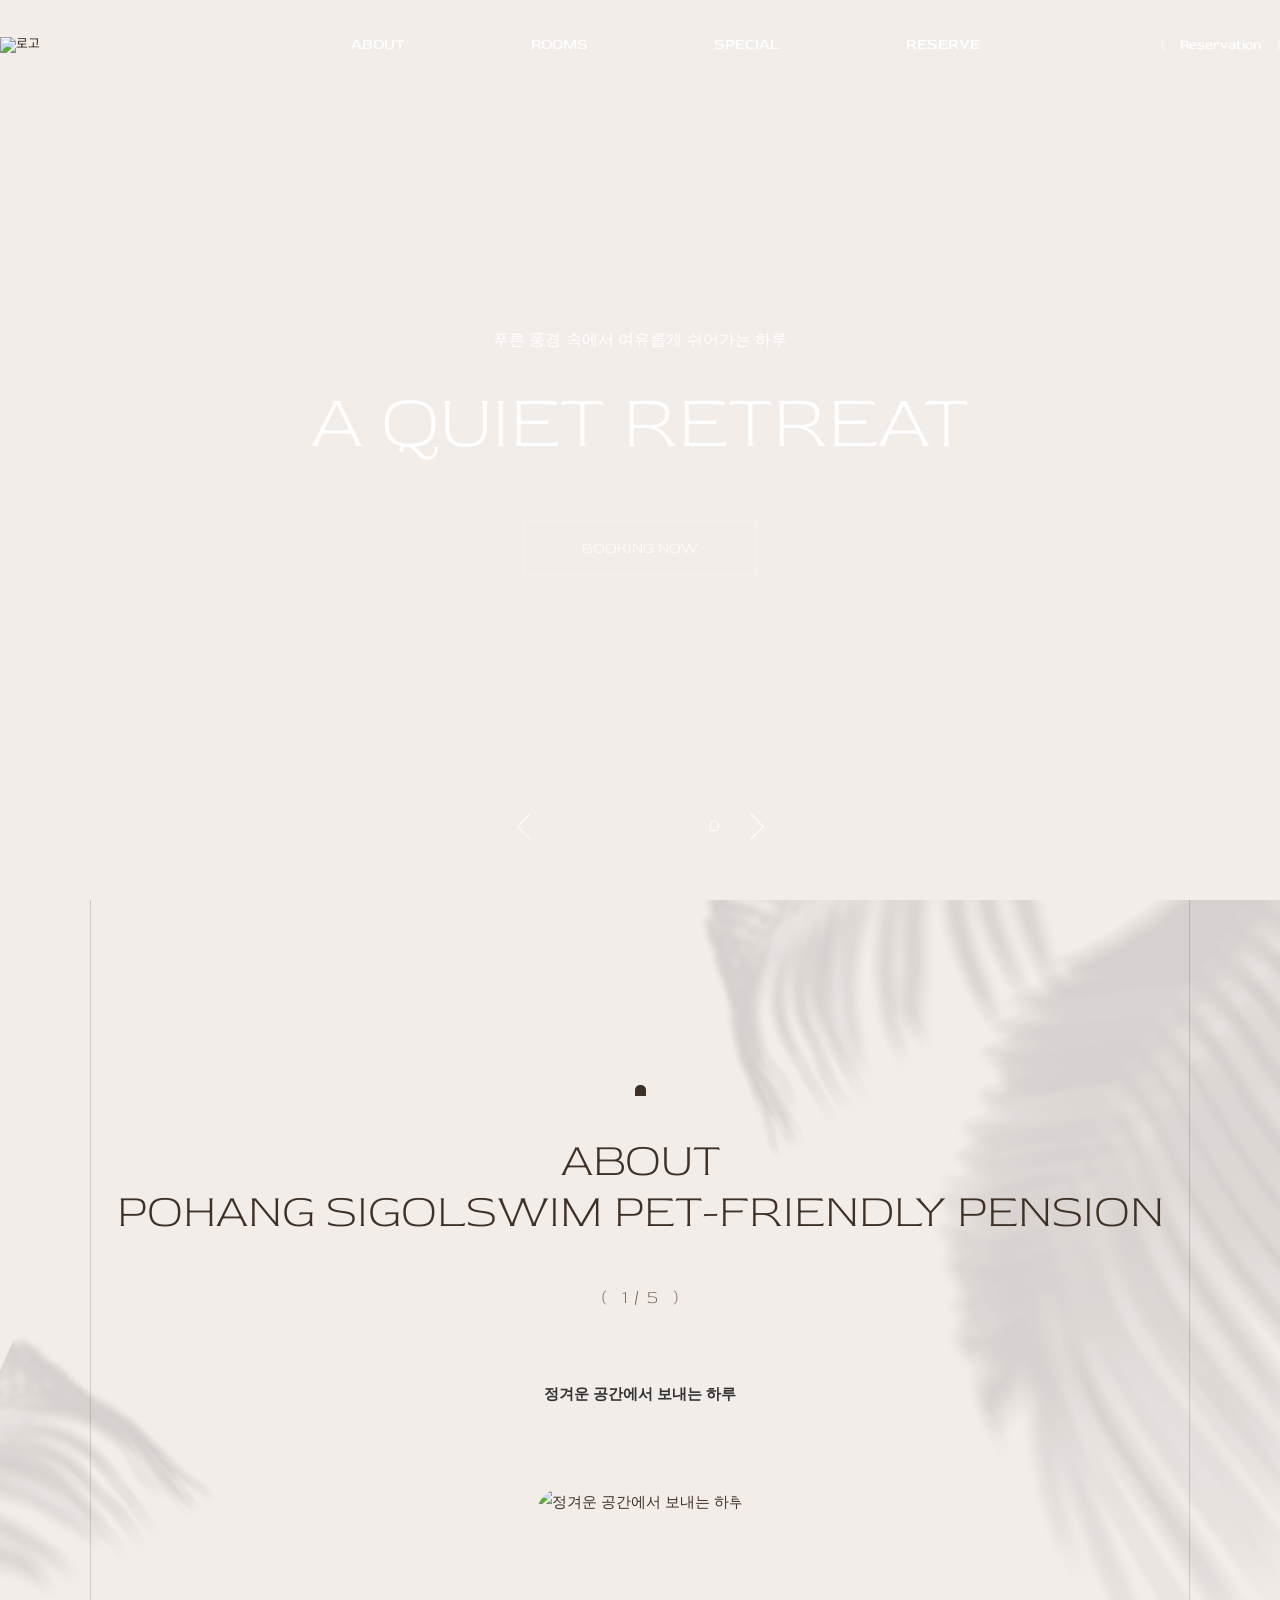
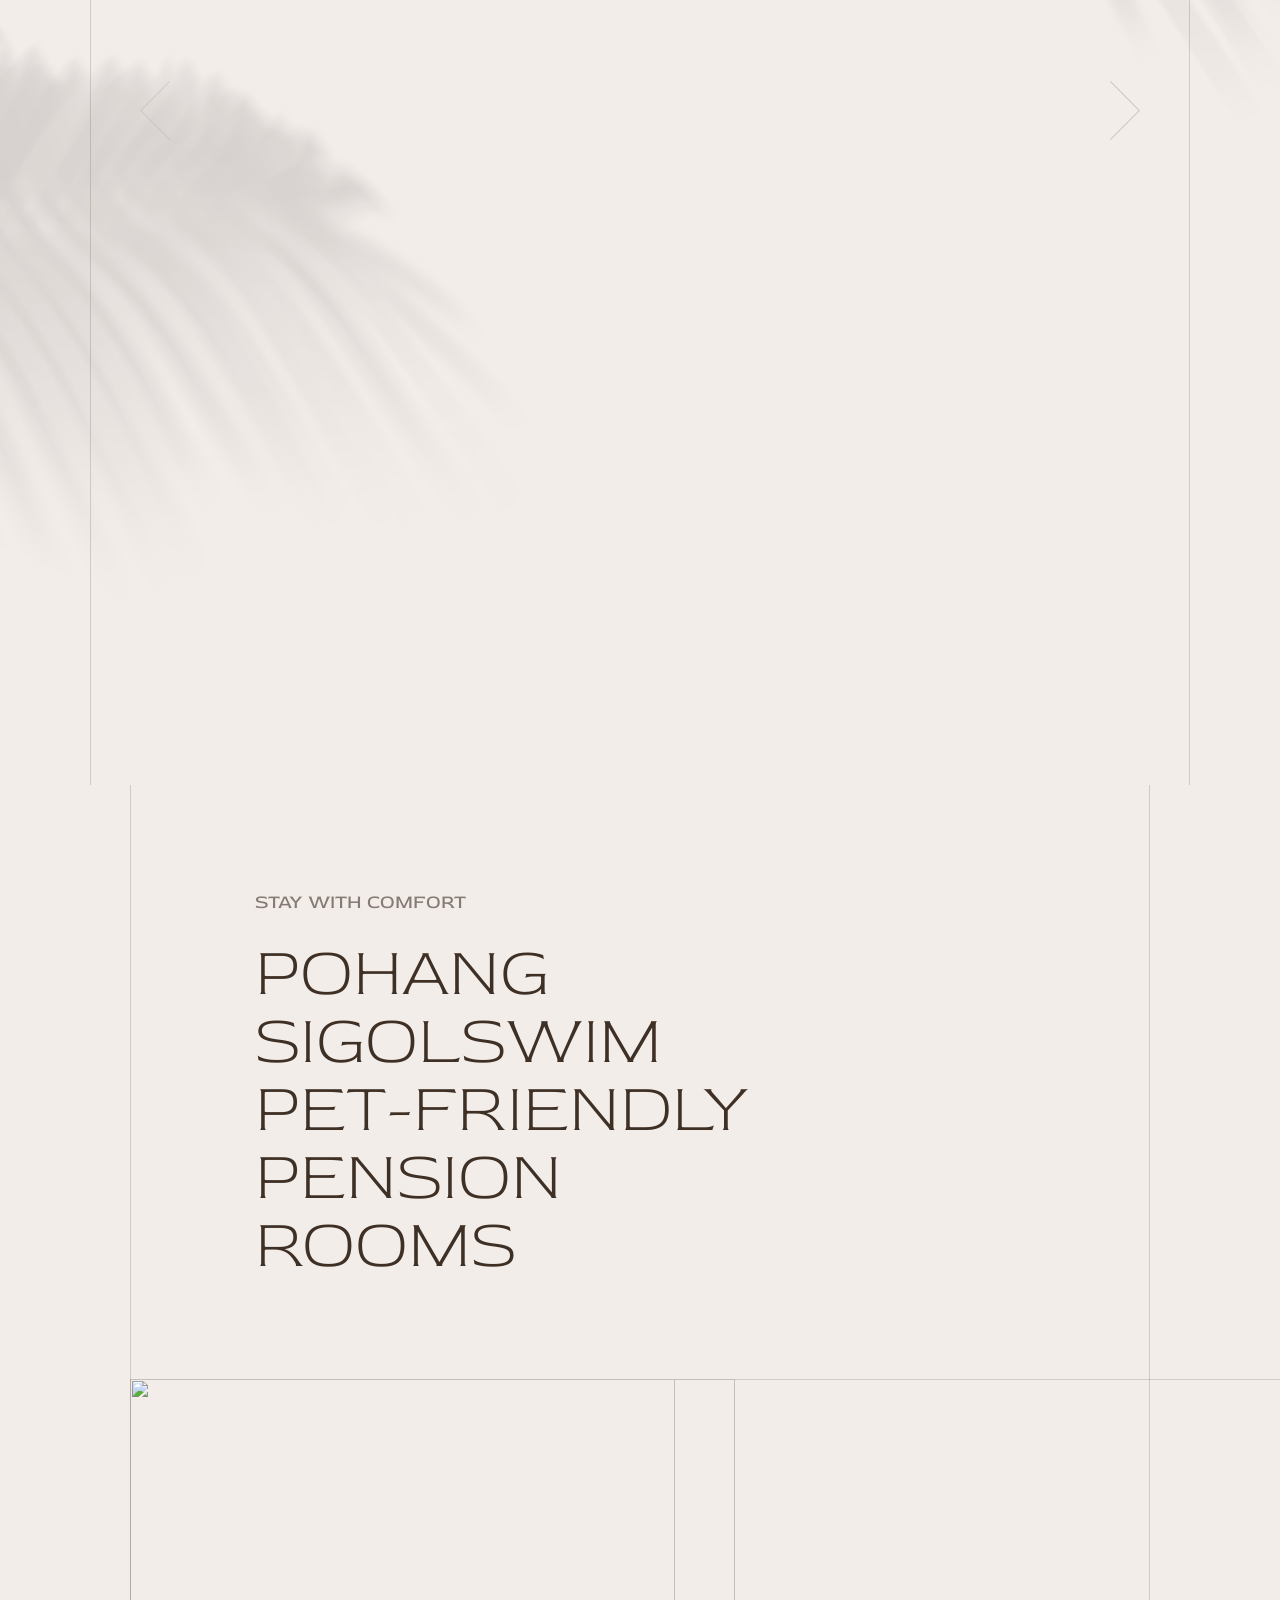
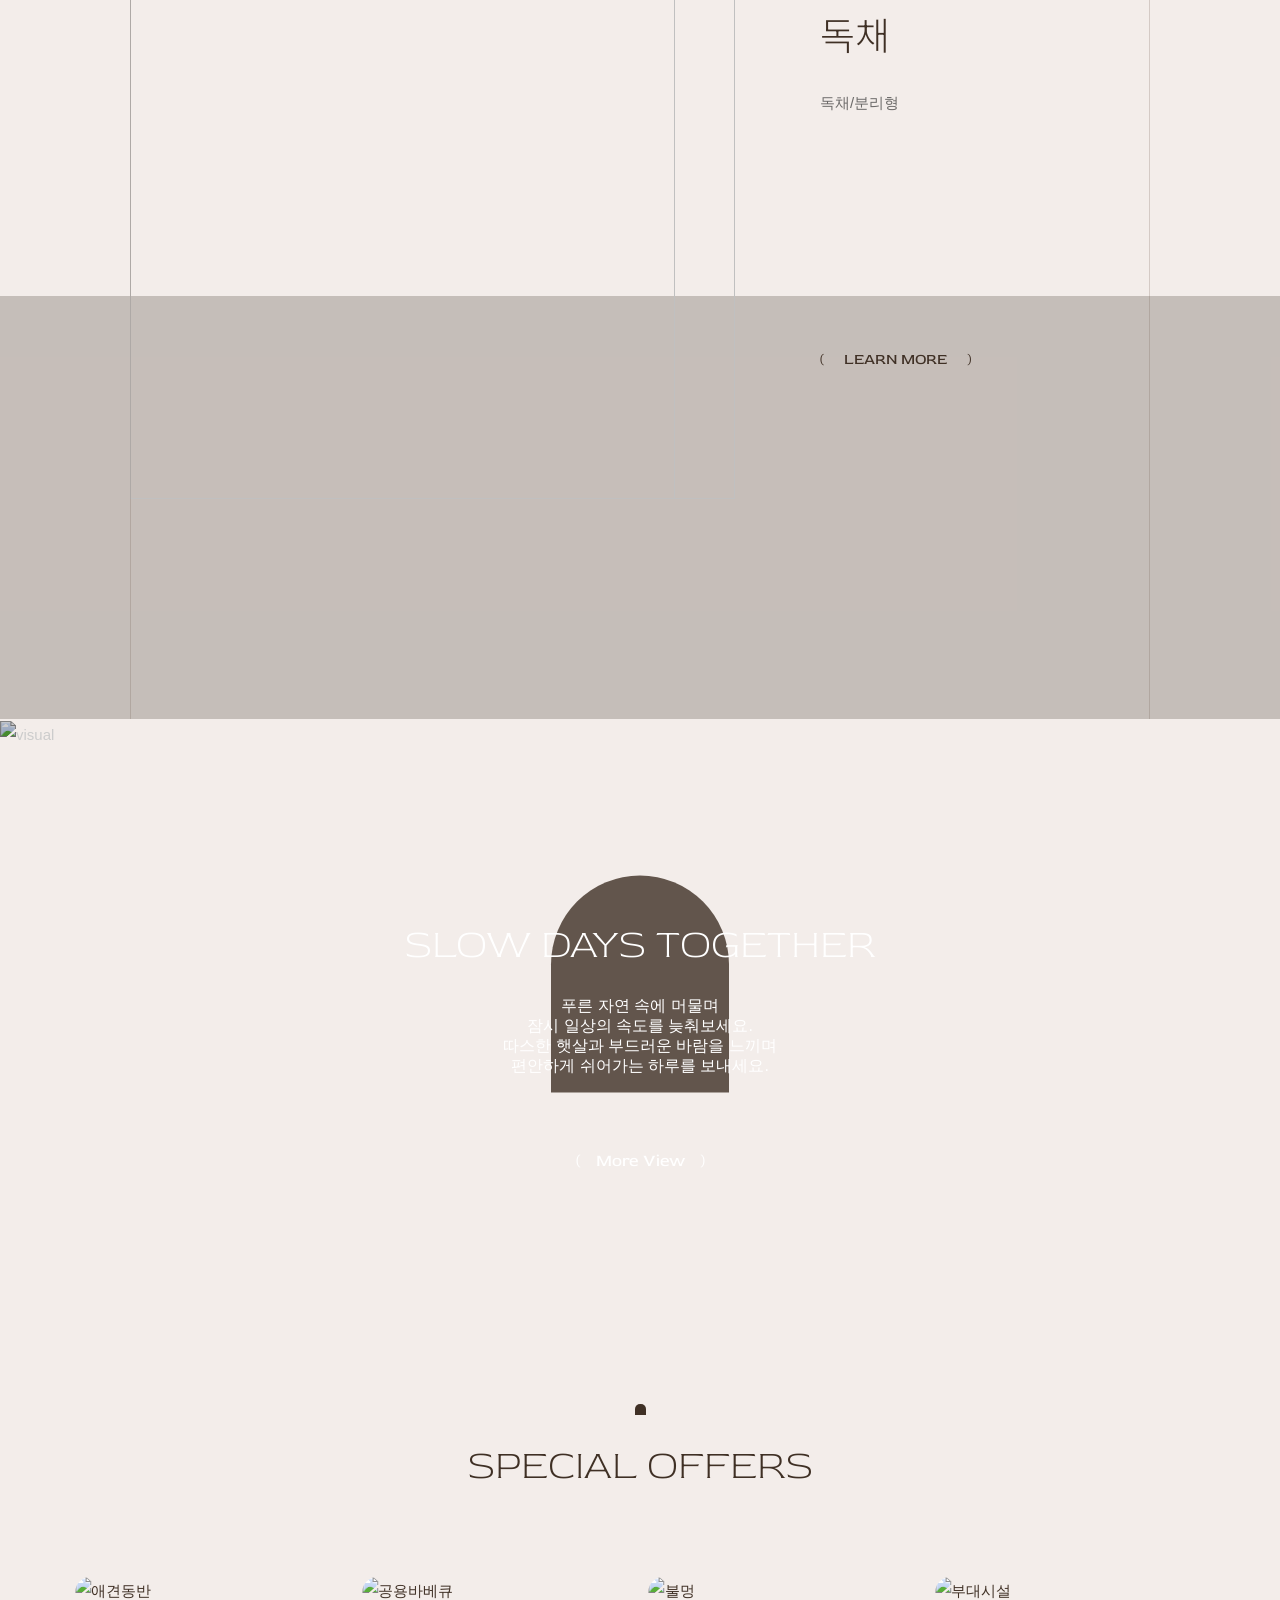
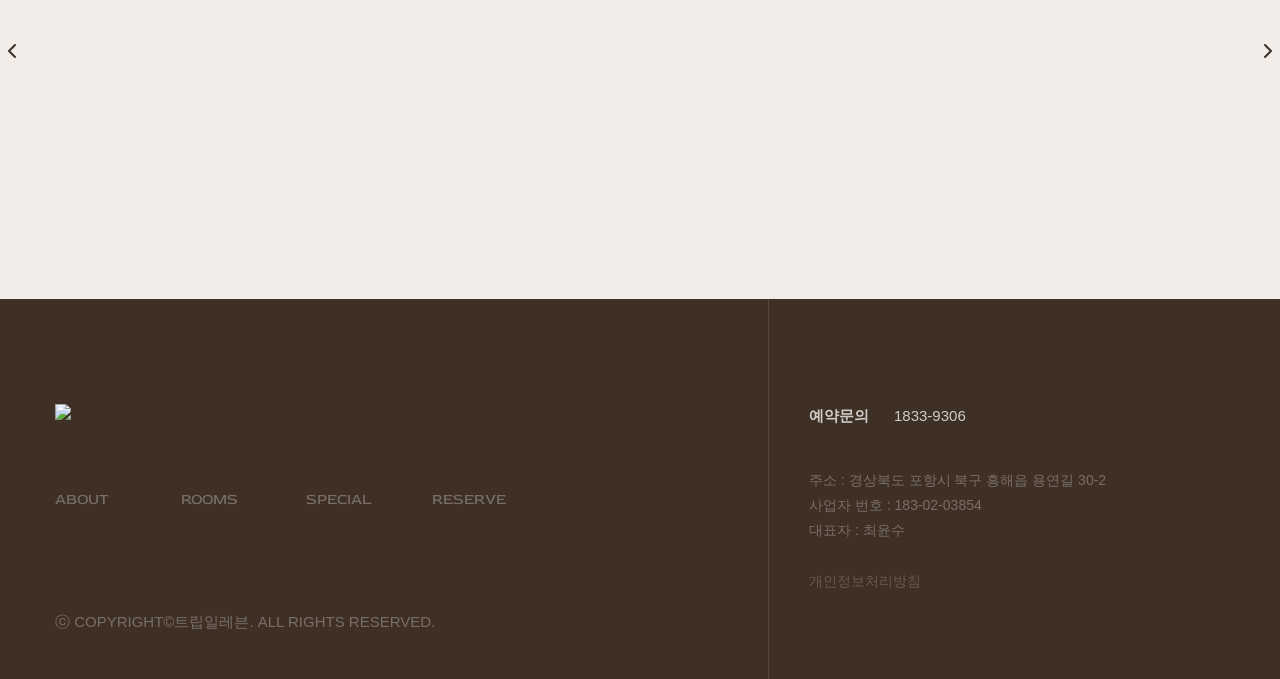
==== commit 67f8fbcd: "Update template code and site data" ====
--- a/index.html
+++ b/index.html
@@ -29,6 +29,8 @@
   <meta name="twitter:title" content="포항 시골쉼 독채 애견동반 펜션 - 홈" />
   <meta name="twitter:description" content="포항의 약 250평 애견 운동장과 노래방, 공용 바비큐장을 갖춘 독채 펜션입니다." />
   
+  <meta name="naver-site-verification" content="279653f2c1d6ffbc5ab310f40cca1ec641545bed" />
+  <meta name="google-site-verification" content="p14AsOnz4XqtFMp8sRpWixg0FIykVJXC5LPcDyNRmZ0" />
 </head>
 <body>
     <div id="sh_wrapper">
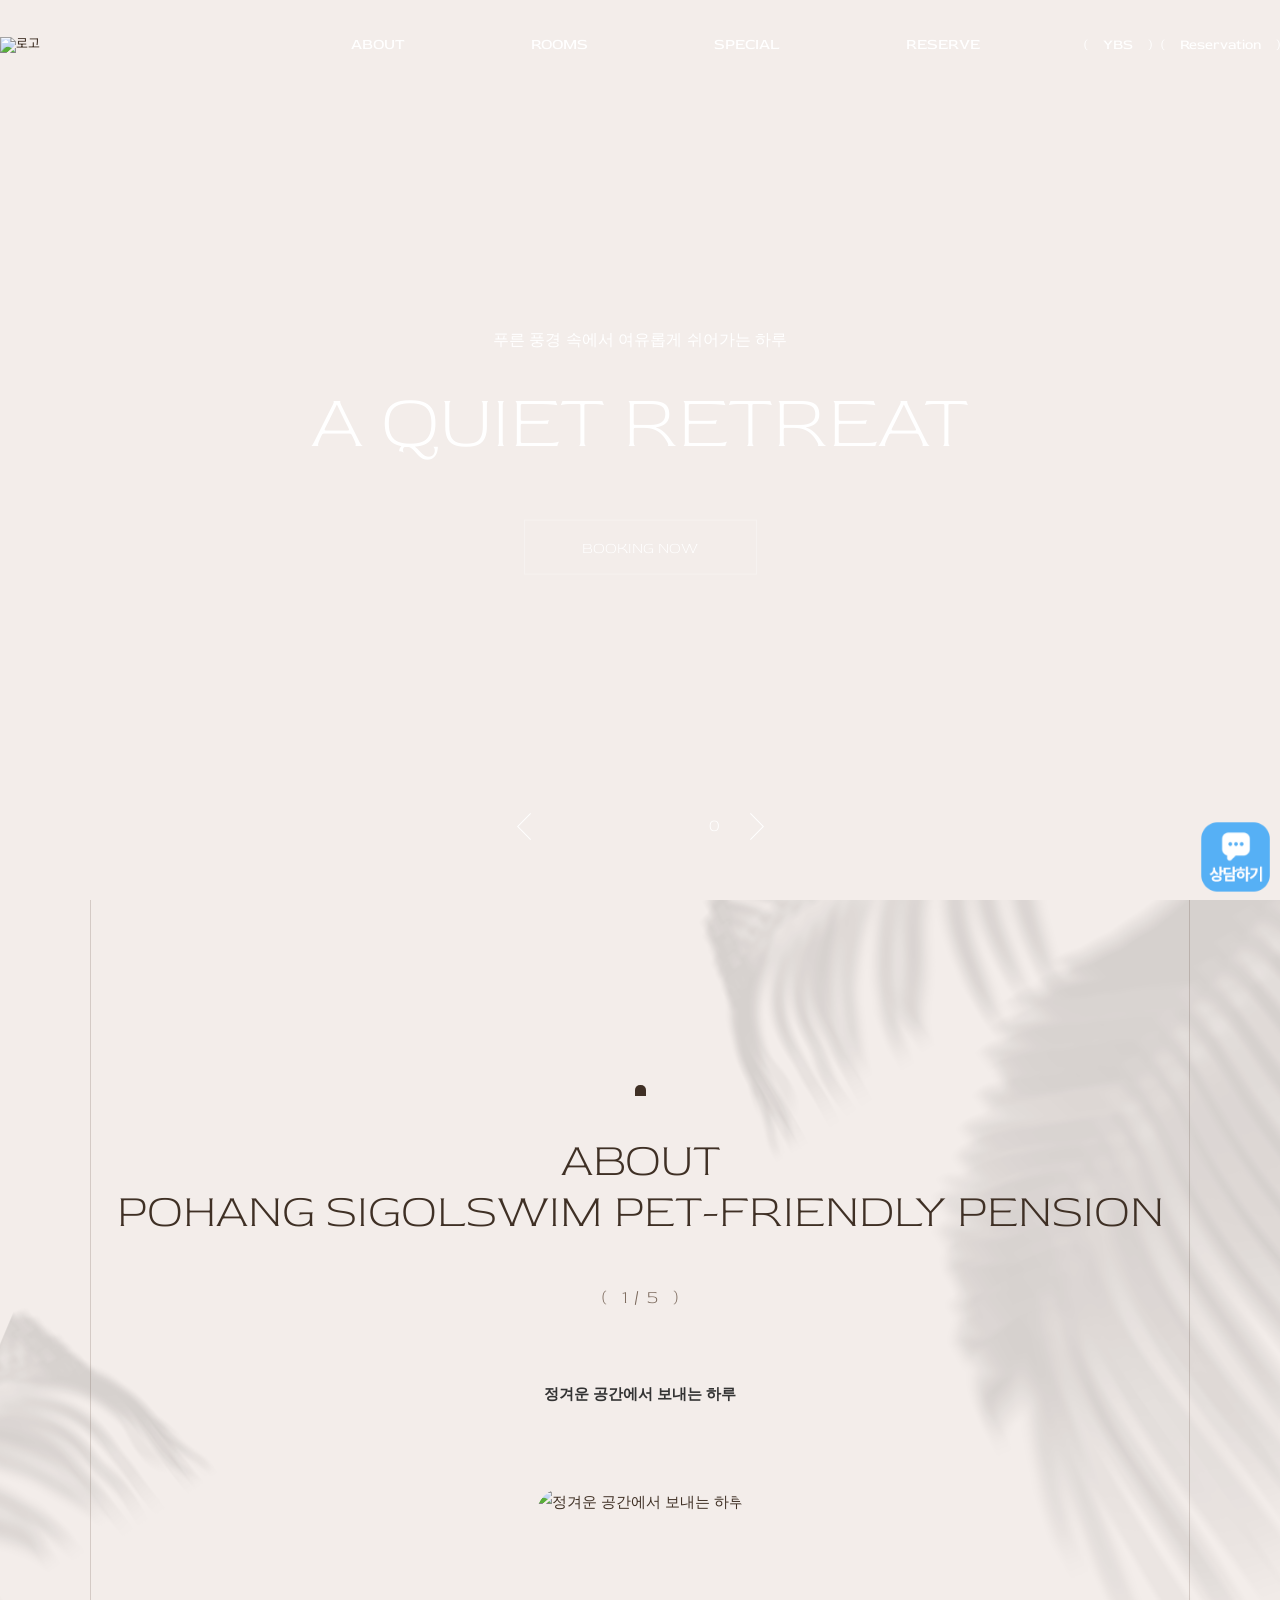
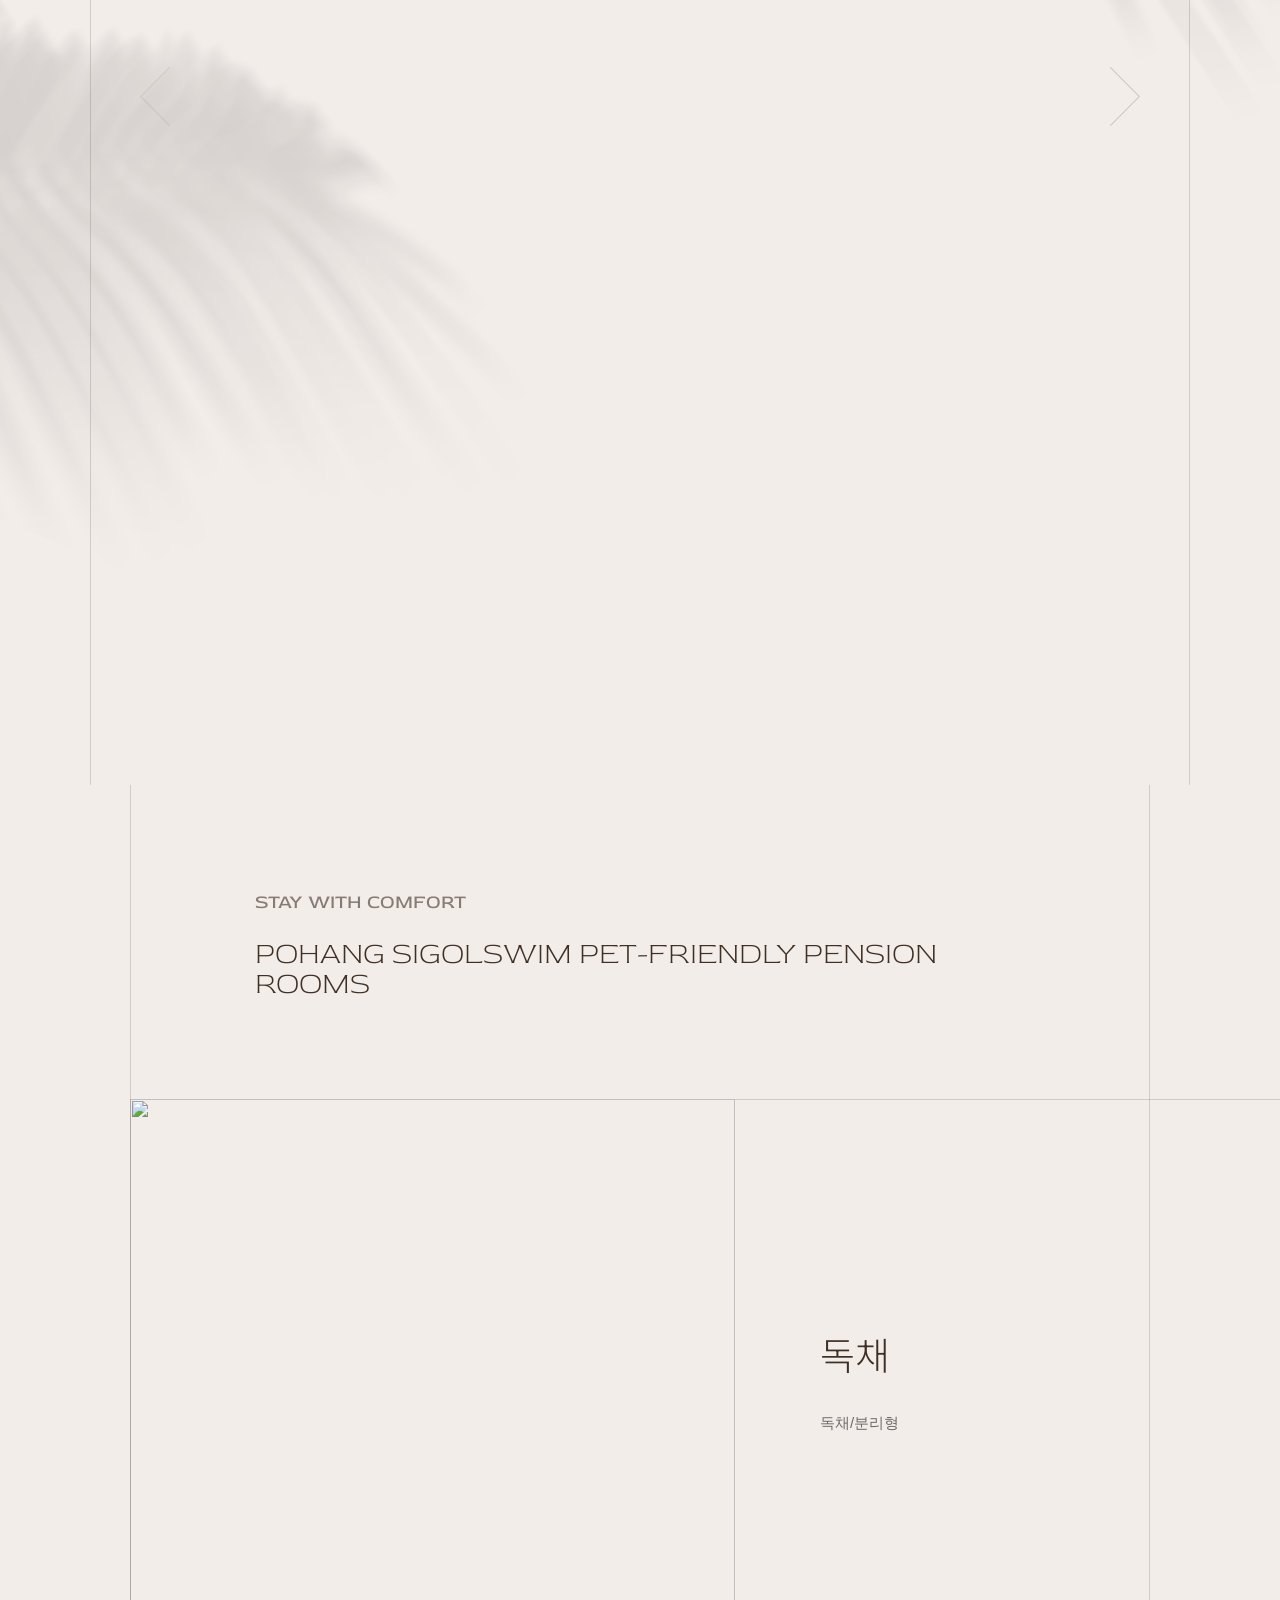
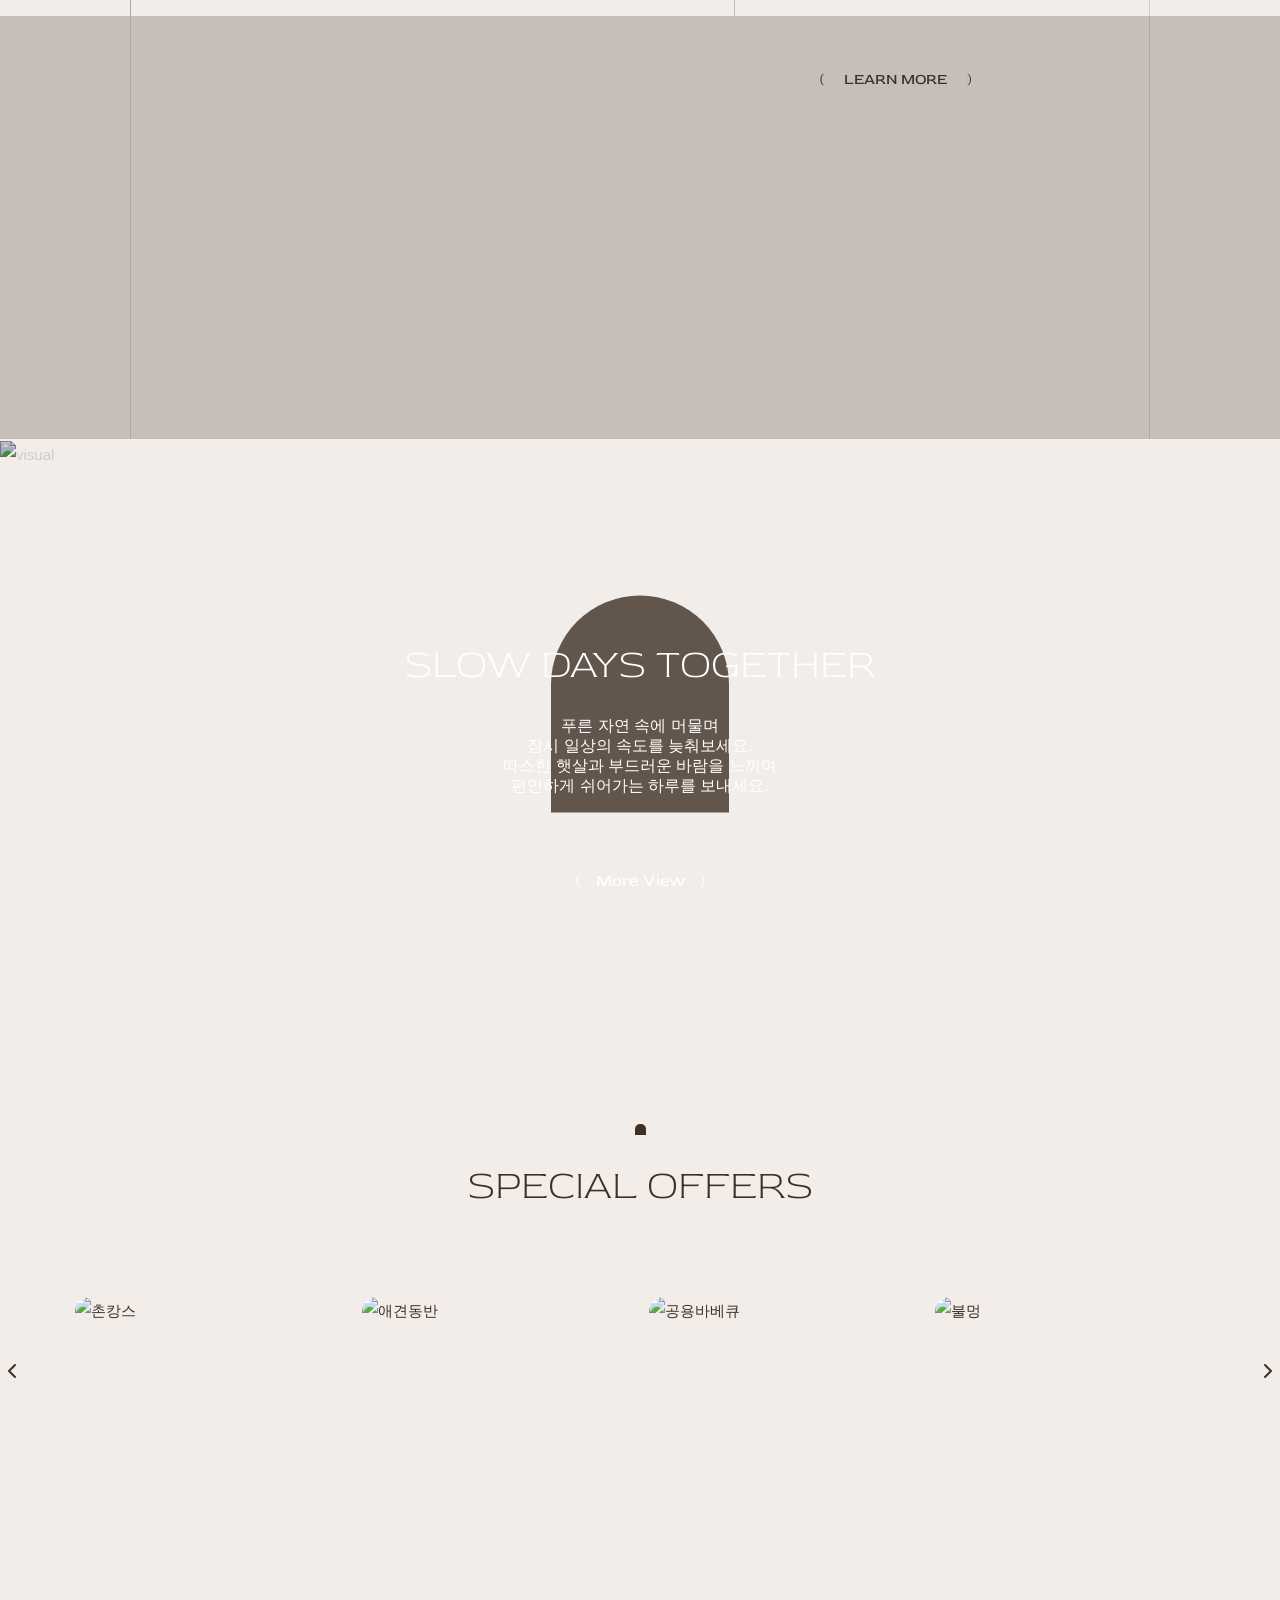
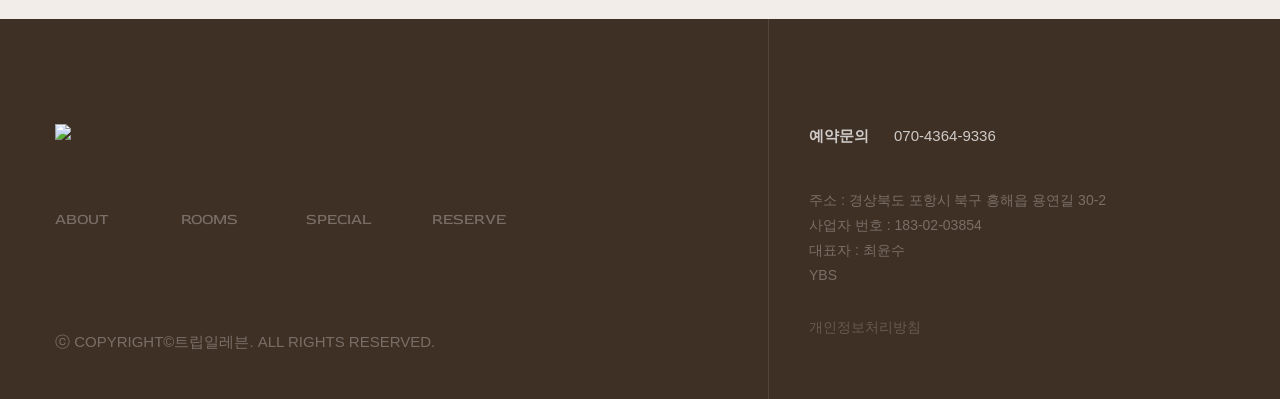
==== commit 64dc6efb: "Update template code and site data" ====
--- a/index.html
+++ b/index.html
@@ -20,15 +20,15 @@
   <!-- Open Graph Meta Tags for Social Media -->
   <meta property="og:type" content="website" />
   <meta property="og:title" content="포항 시골쉼 독채 애견동반 펜션 - 홈" />
-  <meta property="og:description" content="포항의 약 250평 애견 운동장과 노래방, 공용 바비큐장을 갖춘 독채 펜션입니다." />
-  
+  <meta property="og:description" content="포항 시골 감성 가득한 애견동반 독채펜션 시골쉼, 250평 대형 애견운동장과 노래방, 공용 바비큐장까지 갖춘 반려견과의 완벽한 힐링 휴식 공간" />
+  <meta property="og:image" content="https://bookingplay-media.s3.amazonaws.com/item_images/2026/09/14/w61oe5lyO4kf.jpg" />
   <meta property="og:url" content="https://sigolswim.kr" />
 
   <!-- Twitter Card Meta Tags -->
   <meta name="twitter:card" content="summary_large_image" />
   <meta name="twitter:title" content="포항 시골쉼 독채 애견동반 펜션 - 홈" />
-  <meta name="twitter:description" content="포항의 약 250평 애견 운동장과 노래방, 공용 바비큐장을 갖춘 독채 펜션입니다." />
-  
+  <meta name="twitter:description" content="포항 시골 감성 가득한 애견동반 독채펜션 시골쉼, 250평 대형 애견운동장과 노래방, 공용 바비큐장까지 갖춘 반려견과의 완벽한 힐링 휴식 공간" />
+  <meta name="twitter:image" content="https://bookingplay-media.s3.amazonaws.com/item_images/2026/09/14/w61oe5lyO4kf.jpg" />
   <meta name="naver-site-verification" content="279653f2c1d6ffbc5ab310f40cca1ec641545bed" />
   <meta name="google-site-verification" content="p14AsOnz4XqtFMp8sRpWixg0FIykVJXC5LPcDyNRmZ0" />
 </head>
--- a/styles/common.css
+++ b/styles/common.css
@@ -41,6 +41,11 @@
 #shGnb.on .sh_logo .logo-pc {display:none;}
 #shGnb.on .sh_logo .logo-m {display:block;}
 
+/* 헤더 주입 직후 ~ 매퍼가 src 를 넣기 전까지는 src 없는 <img> 가
+   깨진 이미지 아이콘 + alt("로고") 로 깜박이므로 숨긴다 */
+img[data-logo]:not([src]),
+img[data-logo][src=""] {visibility:hidden;}
+
 /* 메뉴 오픈(#shGnb.on) 시 로고도 대메뉴 텍스트와 동일하게 secondary 색으로 전환.
    업체별 컬러 로고 파일이 따로 없으므로, 로고 이미지의 알파를 mask 로 써서
    --color-secondary 를 칠한다. --logo-src / data-logo-ready 는 header-footer-mapper 가 주입 */
@@ -67,7 +72,7 @@
 #shGnb .sh_nav ul .depth1 .depth1_a {line-height:6.25;display:block;padding:0 61px;transition:none;letter-spacing:0; text-transform:uppercase;}
 #shGnb .sh_nav ul .depth1 .depth1_a span{display: block;font-weight: 400;color: #fff;transition: all .2s;font-family: var(--font-en-main), var(--font-ko-sub);}
 #shGnb.on .sh_nav ul .depth1 .depth1_a span{color:var(--color-secondary);}
-#shGnb .sh_nav ul .depth1 .depth_box {display: block; position: absolute;left: 50%;transform: translateX(-50%);min-width: 100%; width: max-content;min-height: 145px;max-height:440px;overflow-y:auto;overflow-x:hidden;}
+#shGnb .sh_nav ul .depth1 .depth_box {display: block; position: absolute;left: 50%;transform: translateX(-50%);min-width: 100%; width: max-content;max-width:220px;min-height: 145px;max-height:440px;overflow-y:auto;overflow-x:hidden;}
 #shGnb .sh_nav ul .depth1 .depth_box.on {max-height:440px;opacity:1;}
 /* 동적 메뉴(rooms/special)가 많을 때 소메뉴 스크롤바 */
 #shGnb .sh_nav ul .depth1 .depth_box::-webkit-scrollbar {width:4px;}
@@ -76,6 +81,8 @@
 #shGnb .sh_nav ul .depth1 .depth_box li {font-size:14px;line-height:1;padding:7px 0;color:var(--color-secondary);}
 #shGnb .sh_nav ul .depth1 .depth_box li + li {margin-top:5px;}
 #shGnb .sh_nav ul .depth1 .depth_box li a {display: none; line-height: 1.8;text-align: center;color: #999;transition: all .2s;}
+/* 객실명이 길어도 옆 대메뉴를 침범하지 않게 한 줄 말줄임 (전체 이름은 a 의 title 로) */
+#shGnb .sh_nav ul .depth1 .depth_box li a {max-width:100%;white-space:nowrap;overflow:hidden;text-overflow:ellipsis;}
 #shGnb .sh_nav ul .depth1 .depth_box li a:hover{color:red}
 #shGnb.on .sh_nav ul .depth1 .depth_box li a {color:#999;display:block}
 
@@ -103,6 +110,25 @@
 #shGnb .ybs{position:absolute;right:10%;font-size:14px;color:#fff;font-family:var(--font-en-main)}
 #shGnb .ybs span{padding:0 15px;transition:0.2s}
 #shGnb .ybs:hover span{padding:0 25px}
+
+/* 네이버·인스타그램 버튼 (homepage.socialLinks.blog / instagram) — 값이 없으면 매퍼가 숨김 클래스를 유지한다 */
+.hidden-social-link{display:none!important}
+/* PC: ( YBS ) 왼쪽 같은 줄 — YBS right:10% + YBS 폭 68px + 간격 12px. 로고 높이 26px, 인스타는 비율 유지(122×126) */
+#shGnb .sh_sns{position:absolute;right:calc(10% + 80px);top:50%;transform:translateY(-50%);display:flex;align-items:center;gap:10px}
+#shGnb .sh_sns a,
+#topmenuM .m_sns a{display:block;line-height:0}
+#shGnb .sh_sns img,
+#topmenuM .m_sns img{display:block;width:auto;height:26px}
+/* 소셜이 보일 때만(매퍼가 루트에 찍는 data-social="on") 대메뉴 좌우 여백을 줄여 YBS 왼쪽에 자리를 만든다.
+   여백을 줄이지 않으면 TRAVEL 이 켜진 사이트에서 TRAVEL 글자와 소셜이 겹친다 (61px → 40 / 28 / 15px).
+   depth1_a 는 transition:none 이라 매핑 직후 여백이 튀지 않는다. */
+[data-social='on'] #shGnb .sh_nav ul .depth1 .depth1_a{padding:0 40px}
+@media (max-width:1280px){
+[data-social='on'] #shGnb .sh_nav ul .depth1 .depth1_a{padding:0 28px}
+}
+@media (max-width:1199px){
+[data-social='on'] #shGnb .sh_nav ul .depth1 .depth1_a{padding:0 15px}
+}
 
 /* 반응형 메뉴 [s] */
 #topmenuM{display:none;position:relative;width:100%;min-height:66px;padding:15px 15px 15px 15px;line-height:1.8;font-family:var(--font-ko-main);font-weight:400}	
@@ -114,6 +140,8 @@
 
 /* 상단 버튼 및 오픈메뉴 */
 #m_navBtn{position:absolute;top:25px;right:15px;z-index:5;width:24px;height:30px}
+/* 네이버·인스타그램 버튼 — 햄버거 바로 왼쪽 (햄버거 세로 중심 40px 에 맞춤). 메뉴가 열리면 패널(z-index 6) 아래로 가려진다 */
+#topmenuM .m_sns{position:absolute;right:53px;top:27px;z-index:3;display:flex;align-items:center;gap:10px}
 #m_navBtn span{display:block;position:relative;top:50%;transform:translateY(-50%);width:100%;height:2px;background-color:#fff}
 #m_navBtn span.on:before, #m_navBtn span.on:after{background-color:#000}
 #m_navBtn span:before, #m_navBtn span:after{display:block;content:"";position:absolute;top:-8px;width:24px;height:2px;background-color:#fff;transition:all .1s}
@@ -160,11 +188,15 @@
 }
 
 /* ========================== CONTAINER */
-#sh_section{background:url(../img/common/bg.jpg) repeat}
+/* ⚠️ 원래 `url(../img/common/bg.jpg)` 반복 배경이 있었으나 `img/` 디렉터리가
+   저장소에 한 번도 커밋된 적이 없어 전 페이지에서 404 가 났다(git 이력 확인).
+   원본 출처도 남아 있지 않아 복원이 불가능해 죽은 참조를 제거한다.
+   텍스처가 필요해지면 `img/common/bg.jpg` 를 추가하고 아래 두 선택자에 되살린다:
+     #sh_section / #sh_container .section */
 #sh_container{position:relative;width:100%;z-index:4;}
 #sh_container_wrapper{position:relative;width:100%}
 #sh_container_wrapper:after{display:block;visibility:hidden;clear:both;content:""}
-#sh_container .section{background:url(../img/common/bg.jpg);background-repeat:repeat}
+
 
 /* ========================== CONTENT */
 #sh_content{position:relative;z-index:4;max-width:1200px;min-height:500px;padding:0;margin:70px auto 80px;line-height:1.6;color:#888;zoom:1}
@@ -360,3 +392,101 @@
 #sh_ft [data-logo].empty-image-placeholder {
     min-height: 100px;
 }
+
+/* 예약하기 — 모바일 전용(`for_m`). 위치·크기는 전 템플릿 공통 규격이다. */
+.ft_btn_reserve.on {
+  position: fixed;
+  bottom: 80px;
+  right: 7px;
+  z-index: 999;
+}
+
+.ft_btn_reserve.on > a > img {
+  width: 75px;
+  height: 75px;
+}
+
+/* ============================================================
+   우측 하단 플로팅 버튼 — 상담하기 + 예약하기
+   ============================================================ */
+
+/* 예약하기(bottom:80px) 아래에 깔린다.
+   ⚠️ 노출 여부는 매퍼가 정한다 — 총판A(`partnerType === 'distributor_a'`)이고
+      `tripPropertyId` 가 있을 때만 뜬다. PC·모바일 모두 해당한다. */
+#talk_custom_button {
+  position: fixed;
+  right: 7px;
+  bottom: 6px;
+  cursor: pointer;
+  z-index: 999;
+}
+
+#talk_custom_button img {
+  width: 75px;
+  height: 75px;
+  display: block;
+}
+
+/* ⚠️ 상담하기가 빠지면(총판B / 판매대행 / tripPropertyId 없음) 예약하기 아래가
+   빈 채로 떠 있게 된다. 매퍼가 루트에 찍는 `data-consult` 로 바닥에 붙인다.
+   예약하기 자체는 파트너 타입과 무관하게 `.for_m` 미디어쿼리로만 갈린다. */
+[data-consult='off'] .ft_btn_reserve.on {
+  bottom: 6px;
+}
+
+/* ── 푸터 농어촌민박사업자 이미지 (템플릿 확장) ─────────────────────
+   customFields.footer.ruralStayMark 가 있을 때만 매퍼가 노출한다(마크업 기본 숨김).
+   우측 정보 칸 맨 위(예약문의 위)에 정보 텍스트와 같은 정렬로 둔다.
+   세로형(마크 + 신고번호 박스)이라 폭을 고정(PC 180px / 모바일 160px)하고 높이는 비율에 맡긴다.
+   신고번호가 읽히도록 모바일에서도 160px 아래로 줄이지 않는다.
+   #sh_ft 는 PC 380px / 태블릿 583px 고정 높이라 이미지가 들어가면 넘친다.
+   매퍼가 붙이는 .has-rural-stay-mark 일 때만 높이를 내용에 맡기고(기존 높이는 최소값으로 유지)
+   좌우 칸을 늘려 좌측 copyright 가 바닥에 붙는 기존 배치를 지킨다. */
+#sh_ft .ft_rural_stay_mark_wrap {
+  display: flex;
+  justify-content: flex-start;
+  padding-bottom: 24px;
+}
+#sh_ft .ft_rural_stay_mark {
+  display: block;
+  width: 180px;
+  height: auto;
+  max-width: 100%;
+  object-fit: contain;
+}
+@media (max-width: 768px) {
+  #sh_ft .ft_rural_stay_mark {
+    width: 160px;
+  }
+}
+@media (min-width: 769px) {
+  #sh_ft.has-rural-stay-mark {
+    height: auto;
+  }
+  #sh_ft.has-rural-stay-mark .flex {
+    height: auto;
+    min-height: 380px;
+    align-items: stretch;
+  }
+  #sh_ft.has-rural-stay-mark .left,
+  #sh_ft.has-rural-stay-mark .right {
+    height: auto;
+  }
+  #sh_ft.has-rural-stay-mark .right {
+    padding-bottom: 45px;
+  }
+}
+@media (min-width: 769px) and (max-width: 1024px) {
+  #sh_ft.has-rural-stay-mark .flex {
+    min-height: 583px;
+  }
+  #sh_ft.has-rural-stay-mark .right {
+    padding-bottom: 40px;
+  }
+}
+@media (max-width: 768px) {
+  #sh_ft .ft_rural_stay_mark_wrap {
+    justify-content: center;
+    padding-bottom: 20px;
+  }
+}
--- a/styles/style.css
+++ b/styles/style.css
@@ -184,9 +184,9 @@
 #atc01 ul li.on .txt{opacity:1}
 #atc01 ul li a{overflow:hidden}
 #atc01 ul li a img{transition:all .4s;}
-#atc01 ul li img{width:550px;height:550px;transition:0.3s}
+#atc01 ul li img{width:550px;height:523px;object-fit:cover;transition:0.3s}
 #atc01 ul li.on a{border-radius:328px 328px 0 0}
-#atc01 ul li.on img{width:692px;height:620px;border-radius:328px 328px 0 0;transition:0.3s}
+#atc01 ul li.on img{width:692px;height:538px;object-fit:cover;border-radius:328px 328px 0 0;transition:0.3s}
 #atc01 .swiper-slide-prev{margin-top:0}
 #atc01 .swiper-slide-next{margin-top:200px}
 
@@ -198,17 +198,6 @@
 #atc01 .pager span:first-child:after{position:absolute;content:'';top:5px;right:0;width:1px;height:14px;transform:rotate(10deg);background:#786659}
 #atc01 .pager span:first-child::before{content:"(";display:inline-block;position:absolute;left:-20px;width:20px;height:20px}
 #atc01 .pager span:last-child::before{content:")";display:inline-block;position:absolute;right:-35px;width:20px;height:20px}
-
-/* 모바일 우측하단 예약 버튼 (PC ( Reservation ) 스타일 → 둥근 배경) */
-.ft_btn_reserve.on {position:fixed; bottom:20px; right:12px; z-index:9999;}
-.ft_btn_reserve.on > a{
-    display:inline-flex; align-items:center; justify-content:center;
-    padding:14px 22px; border-radius:50px;
-    background:var(--color-secondary); color:#fff;
-    font-family:var(--font-en-main); font-size:14px; letter-spacing:0.5px;
-    white-space:nowrap; box-shadow:0 4px 14px rgba(0,0,0,.25);
-}
-.ft_btn_reserve.on > a > span{padding:0 4px;}
 
 /* 반응형 [s] */
 @media (hover:hover){
@@ -446,6 +435,13 @@
 #roomList .tit_area div p{padding-top:20px;font-size:56px;font-weight:300;line-height:1.2;color:var(--color-secondary);font-family:var(--font-en-main)}
 #roomList .tit_area div p span{display:block;font-weight:300;line-height:1;color:var(--color-secondary)}
 #roomList .tit_area > b{padding-top:60px;font-weight:400;white-space:pre-line;line-height: 1.25;color:#333;}
+
+/* 객실 미리보기 제목 */
+@media (min-width:1025px){
+    #roomList .tit_area.room_tit div{width:min(900px, 75%)}
+    #roomList .tit_area.room_tit div p{font-size:clamp(30px, 2.2vw, 46px)}
+    #roomList .tit_area.room_tit [data-property-english-name]{white-space:nowrap}
+}
 
 /* 슬라이드*/
 #roomList .room_slide{height:720px;padding-bottom:220px}
@@ -714,7 +710,9 @@
 #expense1004 .vimg li:nth-child(4){animation-delay:0.75s;}
 
 @media(hover:hover){
-    #expense1004 .golink li a:hover{border:1px solid var(--color-secondary);color:#fff;background:var(--color-secondary)}
+    /* ⚠️ 이 버튼은 secondary 브라운 띠 위에 얹힌다 — 다른 페이지 golink 처럼
+       secondary 로 채우면 배경에 그대로 묻힌다. 반투명 흰색으로 채운다. */
+    #expense1004 .golink li a:hover{border:1px solid #fff;color:#fff;background:rgba(255,255,255,0.2);opacity:1}
     #expense1004 .rv_slider .arrow span:hover{opacity:1}
 }
 @media(max-width:1550px){
@@ -774,6 +772,10 @@
 
     #expense1004{font-size:14px}
     #expense1004 .tit{margin-bottom:20px}
+    /* 객실명이 길 때(예: "오늘(25년10월리모델링/노래방/…)") 화면 밖으로 삐져나가지 않게.
+       ⚠️ #expense1004 * 의 word-break:keep-all 때문에 슬래시로 이어진 한 덩어리가
+          통째로 안 꺾인다 — 이 제목에서만 필요할 때 꺾도록 풀어 준다. */
+    #expense1004 .tit h1{padding:0 20px;word-break:break-all;overflow-wrap:anywhere;line-height:1.35}
     #expense1004 .room_if .info{flex-direction:column}
     #expense1004 .room_if .l_cont{width:100%}
     #expense1004 .r_cont {top:10%;}
@@ -781,7 +783,7 @@
     #expense1004 .rv_slider{margin:80px 0 0}
     #expense1004 .rv_slider li{width:400px;height:350px}
     #expense1004 .rv_slider li.on {height:350px;}
-    #expense1004 .room_vw{padding:50px 0;background:var(--color-primary)}
+    #expense1004 .room_vw{padding:50px 0;background:var(--color-secondary)}
     #expense1004 .room_vw h2{padding:0 0 15px}
     #expense1004 .room_vw p{padding:0 10px}
     #expense1004 .room_vw:after{display:none}
@@ -821,6 +823,24 @@
     #expense1004 .rv_slider li.on {height:270px;}
     #expense1004 .r_cont {width:40%;top:23.5%;}
     #expense1004 .r_cont2 {top:24%;}
+}
+
+/* 예약하기(.r_cont) — 모바일에서는 절대배치를 풀고 슬라이더 아래로 내린다.
+   ⚠️ 데스크톱은 .room_vw:after 의 secondary 띠 위에 얹는 디자인이라 top:9% 로 띄우지만,
+      768px 이하에서는 그 띠가 사라지고(:after display:none) 이미지 높이가 폭마다 달라져
+      %-top 이 사진 한가운데로 떨어졌다. 글씨가 흰색 + opacity:.5 라 사진 위에서는
+      사실상 안 보인다. 폭별 top 값(23.2% / 25% / 23.5% …)을 계속 손보는 대신 흐름에 맡긴다.
+   ⚠️ 이 블록은 아래 breakpoint 들의 .r_cont 규칙보다 뒤에 와야 이긴다 — 위로 옮기지 말 것. */
+@media(max-width:768px){
+    /* 브라운 띠를 버튼까지 이어 붙인다 — room_vw 의 아래 여백을 r_cont 가 대신 낸다.
+       ⚠️ display:flow-root 필수 — padding-bottom 이 0 이면 .rv_slider 의 bottom margin
+          (480px 이하에서 margin:20px)이 room_vw 밖으로 새어 나가 브라운 띠가 끊기고
+          그 자리에 흰 줄이 생긴다(마진 상쇄). */
+    #expense1004 .room_vw{padding-bottom:0;display:flow-root}
+    /* margin-top:-1px — 같은 색 블록 두 개가 맞닿는 경계에서 소수점 높이 때문에
+       1px 이음매(밝은 선)가 보인다. 1px 겹쳐서 없앤다. */
+    #expense1004 .r_cont{position:static;width:auto;transform:none;margin-top:-1px;padding:31px 0 50px;text-align:center;background:var(--color-secondary)}
+    #expense1004 .golink{display:inline-block;width:200px;max-width:70%}
 }
 
 /* =========================== 객실 세부[e] */
@@ -1247,254 +1267,20 @@
 @media only screen and (max-width:350px) {
 }
 
-
-
-
-
-
-
-
-
-
-
-
-
-
-
-
-
-
-
-
-
-
-
-
-
-
-
-
-
-
-
-
-
-
-
-
-
-
-
-
-
-
-
-
-
-
-
-
-
-
-
-
-
-
-
-
-
-
-
-
-
-
-
-
-
-
-
-
-
-
-
-
-
-
-
-
-
-
-
-
-
-
-
-
-
-
-
-
-
-
-
-
-
-
-
-
-
-
-
-
-
-
-
-
-
-
-
-
-
-
-
-
-
-
-
-
-
-
-
-
-
-
-
-
-
-
-
-
-
-
-
-
-
-
-
-
-
-
-
-
-
-
-
-
-
-
-
-
-
-
-
-
-
-
-
-
-
-
-
-
-
-
-
-
-
-
-
-
-
-
-
-
-
-
-
-
-
-
-
-
-
-
-
-
-
-
-
-
-
-
-
-
-
-
-
-
-
-
-
-
-
-
-
-
-
-
-
-
-
-
-
-
-
-
-
-
-
-
-
-
-
-
-
-
-
-
-
-
-
-
-
-
-
-
-
-
-
-
-
-
-
-
-
-
-
-
-
-
-
-
-
-
+/* room_floorplan — 객실 평면도 (이미지 한 장만, 제목 없음)
+   ⚠️ 기본값이 `display:none` 이다 — 매퍼가 이미지를 찾았을 때만 풀어준다. */
+.room_floorplan {
+  padding: 90px 20px;
+  text-align: center;
+}
+.room_floorplan img {
+  display: inline-block;
+  max-width: 1440px;
+  width: 100%;
+  height: auto;
+}
+@media (max-width: 1024px) {
+  .room_floorplan {
+    padding: 50px 20px;
+  }
+}
--- a/styles/popup.css
+++ b/styles/popup.css
@@ -0,0 +1,345 @@
+/**
+ * Popup Styles
+ * 동작: template-full-banner-slider-flat 의 popup.js 와 동일 (클래스 구조 유지)
+ * 스타일: https://fourseasonpension.kr/ (css/popup_black.css) 룩 이식
+ *  - 흰 프레임 + 얇은 회색 보더 + 라운드 없음
+ *  - 하단 "오늘 하루 보지 않기"(체크박스형) + 진한 #36312c "닫기" 버튼(hover 반전)
+ */
+
+/* Overlay (fourseason .popup_bg: rgba(0,0,0,0.5)) */
+.popup-overlay {
+    position: fixed;
+    top: 0;
+    left: 0;
+    width: 100%;
+    height: 100%;
+    background: rgba(0, 0, 0, 0.5);
+    display: flex;
+    align-items: center;
+    justify-content: center;
+    flex-wrap: wrap;
+    gap: 24px;
+    padding: 24px;
+    box-sizing: border-box;
+    overflow-y: auto;
+    z-index: 99999;
+    opacity: 0;
+    visibility: hidden;
+    transition: opacity 0.3s ease, visibility 0.3s ease;
+}
+
+.popup-overlay.active {
+    opacity: 1;
+    visibility: visible;
+}
+
+/* Content box (fourseason .mh_layer_popup: 흰 배경 / 10px 패딩 / 얇은 보더 / 라운드·그림자 없음) */
+.popup-content {
+    position: relative;
+    /* 폭은 팝업별 width(작게 290 / 기본 350 / 크게 600)로 popup.js 가 정한다. 아래는 기본값 */
+    width: auto;
+    min-width: 0;
+    max-width: min(90vw, 350px);
+    max-height: 90vh;
+    background: #fff;
+    padding: 10px;
+    border: 1px solid #e9e9e9;
+    box-sizing: border-box;
+    border-radius: 0;
+    box-shadow: none;
+    overflow-x: hidden;
+    overflow-y: auto;
+}
+
+/* fourseason 팝업엔 우상단 원형 닫기버튼이 없음 → 숨김 (하단 닫기/오버레이/ESC 로 닫힘) */
+.popup-close {
+    display: none;
+}
+
+/* Image (fourseason .mh_layer_popup_desc img: width 100%, 얇은 보더) */
+.popup-image-link {
+    display: block;
+    text-decoration: none;
+    color: inherit;
+}
+
+/* 이미지 래퍼 (텍스트 오버레이 기준점) */
+.popup-image-wrap {
+    position: relative;
+    display: block;
+    width: 100%;
+    text-align: center;
+}
+
+/* <img> 로 렌더링 → 원본 비율 유지, 잘리지 않음 */
+.popup-image {
+    display: block;
+    /* 박스 폭을 100% 채우고 세로는 비율대로. 세로가 긴 이미지는 popup.js 가 박스 폭을 줄인다 */
+    width: 100%;
+    height: auto;
+    max-width: 100%;
+    margin: 0 auto;
+    border: 1px solid #e9e9e9;
+    box-sizing: border-box;
+    object-fit: contain;
+}
+
+/* 영상 (음소거 자동재생·반복). 크기 규칙은 이미지와 같다 */
+.popup-video {
+    background: #000;
+}
+
+/* 영상 재생/정지 버튼 (텍스트 오버레이보다 위) */
+.popup-video-toggle {
+    position: absolute;
+    right: 10px;
+    bottom: 10px;
+    z-index: 2;
+    width: 36px;
+    height: 36px;
+    display: flex;
+    align-items: center;
+    justify-content: center;
+    padding: 0;
+    font-size: 14px;
+    line-height: 1;
+    color: #fff;
+    background: rgba(54, 49, 44, 0.7);
+    border: none;
+    border-radius: 50%;
+    cursor: pointer;
+    transition: background 0.2s ease;
+}
+
+.popup-video-toggle:hover {
+    background: rgba(54, 49, 44, 0.9);
+}
+
+/* 텍스트 오버레이 (있을 때만) */
+.popup-text-content {
+    position: absolute;
+    top: 0;
+    left: 0;
+    right: 0;
+    bottom: 0;
+    z-index: 1;
+    padding: 24px;
+    text-align: center;
+    display: flex;
+    flex-direction: column;
+    justify-content: center;
+    align-items: flex-start;
+    box-sizing: border-box;
+    pointer-events: none;
+}
+
+.popup-title {
+    font-size: 28px;
+    font-weight: 600;
+    color: #36312c;
+    margin: 0 0 16px 0;
+    line-height: 1.4;
+    text-shadow: 0 0 1px rgba(255, 255, 255, 0.8), 0 1px 2px rgba(0, 0, 0, 0.1);
+}
+
+.popup-description {
+    font-size: 16px;
+    color: #36312c;
+    margin: 0;
+    line-height: 1.6;
+    text-align: left;
+    text-shadow: 0 0 1px rgba(255, 255, 255, 0.8), 0 1px 2px rgba(0, 0, 0, 0.1);
+}
+
+/* Footer (fourseason .mh_layer_popup_foot: 좌측 체크박스 라벨 / 우측 진한 닫기버튼) */
+.popup-footer {
+    display: flex;
+    justify-content: space-between;
+    align-items: center;
+    padding: 10px 0 0;
+    background: #fff;
+    border-top: none;
+}
+
+/* "오늘 하루 보지 않기" → fourseason 체크박스형 라벨 (::before 로 체크박스 모양) */
+.popup-today-hide {
+    display: inline-flex;
+    align-items: center;
+    gap: 5px;
+    font-size: 14px;
+    line-height: 33px;
+    color: #333;
+    cursor: pointer;
+    padding: 0;
+    background: none;
+    border: none;
+}
+
+.popup-today-hide::before {
+    content: "";
+    width: 14px;
+    height: 14px;
+    border: 1px solid #999;
+    background: #fff;
+    box-sizing: border-box;
+    display: inline-block;
+    vertical-align: middle;
+}
+
+.popup-today-hide:hover {
+    color: #36312c;
+}
+
+.popup-today-hide:hover::before {
+    border-color: #36312c;
+}
+
+/* "닫기" → fourseason 진한 솔리드 버튼 (#36312c, hover 시 반전) */
+.popup-close-text {
+    line-height: 35px;
+    height: 35px;
+    padding: 0 20px;
+    font-size: 14px;
+    font-weight: bold;
+    color: #fff;
+    background: #36312c;
+    border: 1px solid #36312c;
+    cursor: pointer;
+    transition: background-color 0.3s ease-out, color 0.3s ease-out;
+}
+
+.popup-close-text:hover {
+    background: #fff;
+    color: #36312c;
+}
+
+/* Popup Container (비어있으면 숨김) */
+#popup-container {
+    display: none;
+}
+
+#popup-container:not(:empty) {
+    display: block;
+}
+
+/* ===== Slider (다중 이미지일 때) - 동작 유지, fourseason 톤으로 정리 ===== */
+.popup-slider {
+    position: relative;
+    width: 100%;
+}
+
+.popup-slides {
+    position: relative;
+    width: 100%;
+    overflow: hidden;
+    border: 1px solid #e9e9e9;
+}
+
+.popup-slide {
+    position: absolute;
+    top: 0;
+    left: 0;
+    width: 100%;
+    height: 100%;
+    opacity: 0;
+    visibility: hidden;
+    transform: scale(1.05);
+    transition: opacity 0.6s ease, visibility 0.6s ease, transform 0.6s ease;
+}
+
+.popup-slide.active {
+    opacity: 1;
+    visibility: visible;
+    transform: scale(1);
+}
+
+.popup-slide .popup-image {
+    width: 100%;
+    height: auto;
+    max-height: none;
+    border: none;
+}
+
+.popup-arrow {
+    position: absolute;
+    top: 50%;
+    transform: translateY(-50%);
+    background: rgba(54, 49, 44, 0.6);
+    color: #fff;
+    border: none;
+    width: 40px;
+    height: 40px;
+    font-size: 18px;
+    cursor: pointer;
+    display: flex;
+    align-items: center;
+    justify-content: center;
+    z-index: 10;
+    transition: background 0.2s ease;
+}
+
+.popup-arrow:hover {
+    background: rgba(54, 49, 44, 0.85);
+}
+
+.popup-arrow--prev {
+    left: 10px;
+}
+
+.popup-arrow--next {
+    right: 10px;
+}
+
+.popup-dots {
+    position: absolute;
+    bottom: 14px;
+    left: 50%;
+    transform: translateX(-50%);
+    display: flex;
+    gap: 8px;
+    z-index: 10;
+}
+
+.popup-dot {
+    width: 8px;
+    height: 8px;
+    background: rgba(255, 255, 255, 0.6);
+    border: none;
+    cursor: pointer;
+    padding: 0;
+    transition: background 0.2s ease, transform 0.2s ease;
+}
+
+.popup-dot.active {
+    background: #fff;
+    transform: scale(1.2);
+}
+
+.popup-dot:hover {
+    background: rgba(255, 255, 255, 0.9);
+}
+
+/* ===== Responsive (fourseason: 작은 화면에서 중앙 정렬, 폭 확대) ===== */
+@media (max-width: 860px) {
+    .popup-content {
+        max-width: 90%;
+    }
+}
+
+@media (max-width: 479px) {
+    .popup-content {
+        min-width: 0;
+        max-width: 92%;
+    }
+
+    .popup-close-text {
+        padding: 0 16px;
+    }
+
+    .popup-today-hide,
+    .popup-close-text {
+        font-size: 13px;
+    }
+}
+
+/* 스크롤 잠금 없음 (jajakdoaroma 동일 - 배경 스크롤 허용) */
